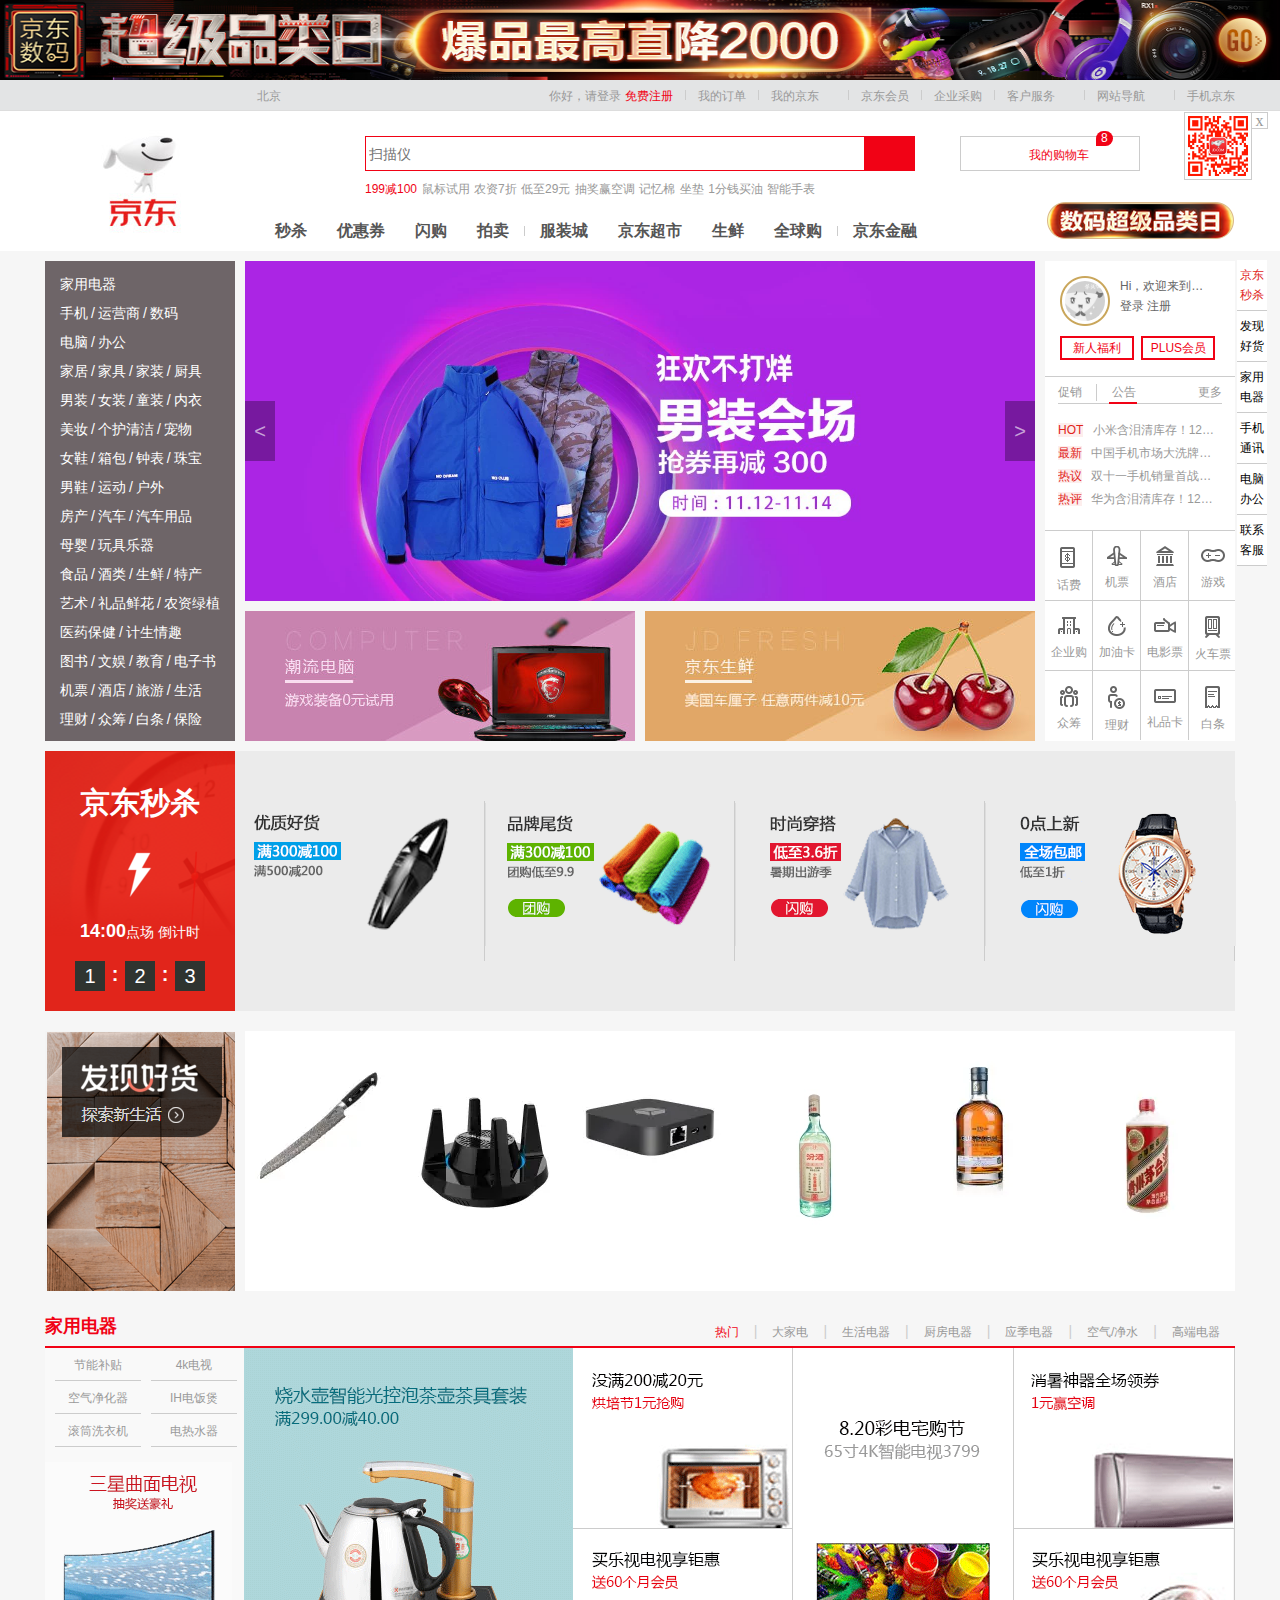
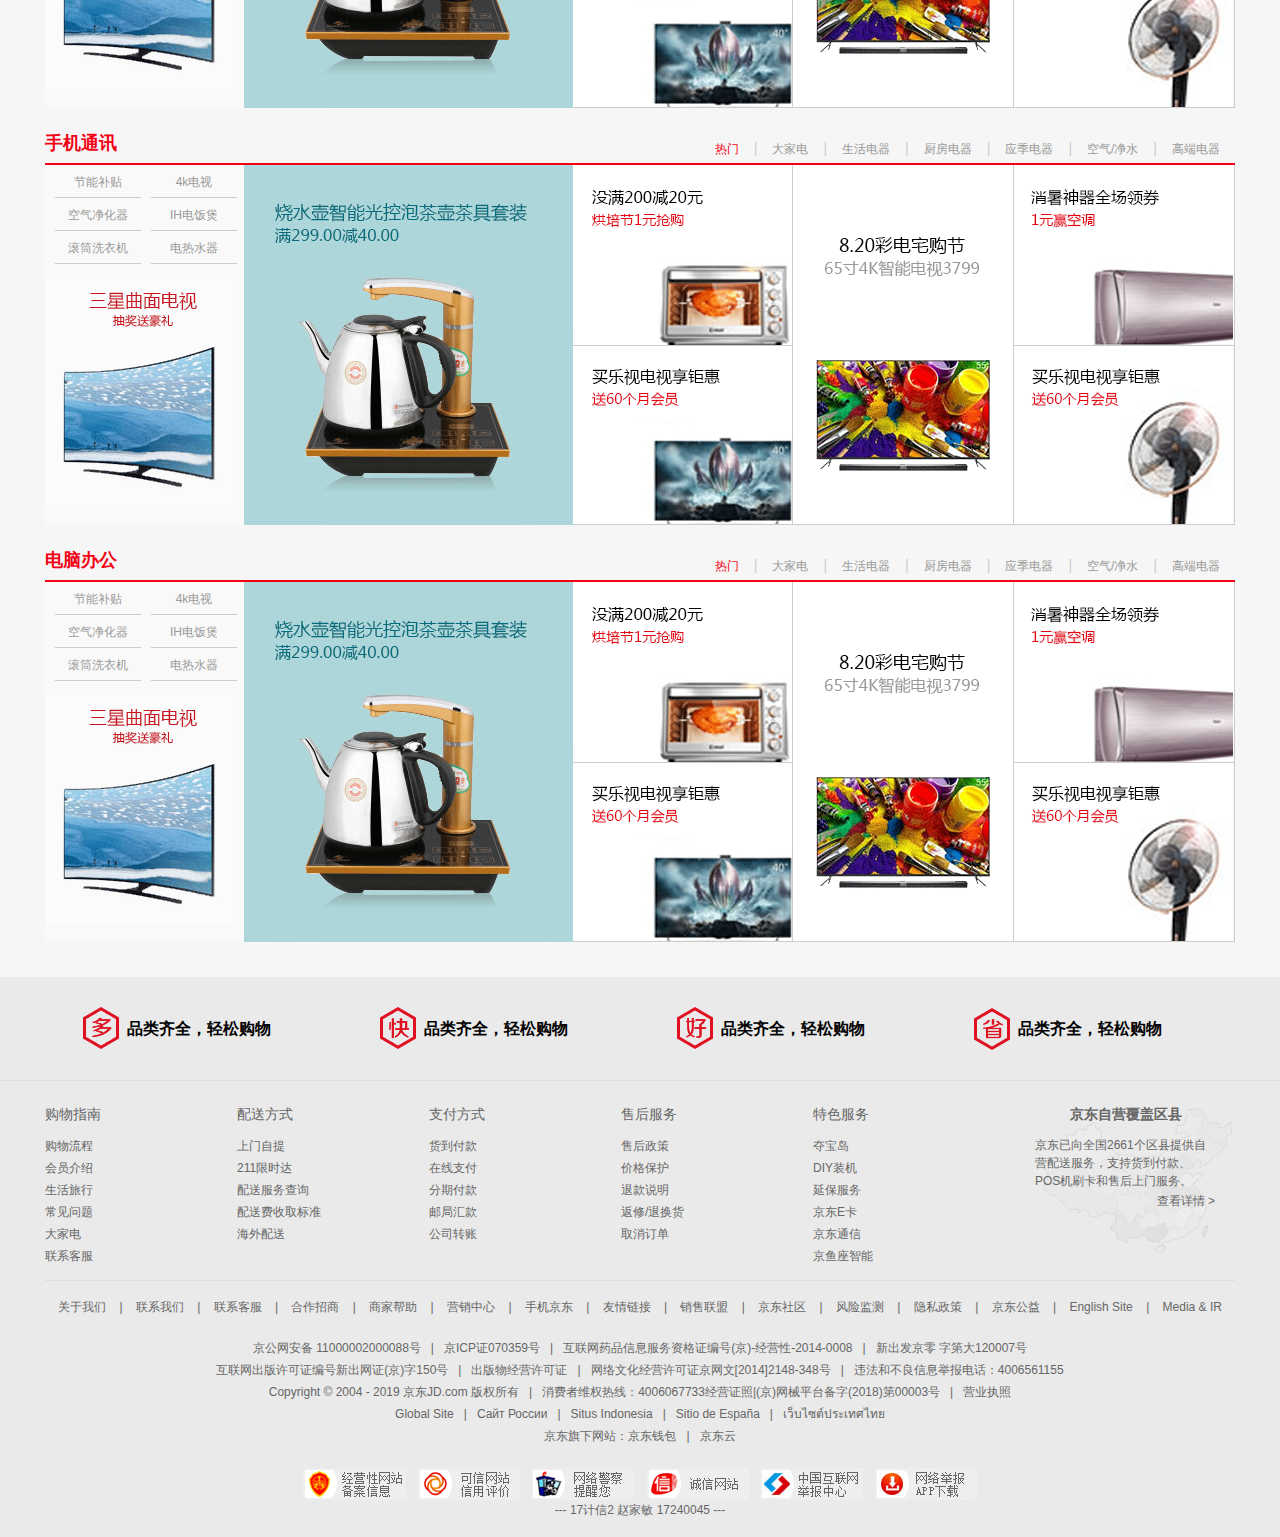
==== index.html @ 655b87d0 "0429的第一次" ====
<!DOCTYPE html>
<html>
	<head>
		<meta charset="utf-8">
		<meta name="viewport" content="width=device-width, initial-scale=1.0, minimum-scale=1.0, maximum-scale=1.0, user-scalable=no">
		<title>京东(JD.COM)-综合网购首选-正品低价、品质保障、配送及时、轻松购物！</title>
		<meta name="description" content="京东JD.COM-专业的综合网上购物商城,销售家电、数码通讯、电脑、家居百货、服装服饰、母婴、图书、食品等数万个品牌优质商品.便捷、诚信的服务，为您提供愉悦的网上购物体验!" />
		<meta name="Keywords" content="网上购物,网上商城,手机,笔记本,电脑,MP3,CD,VCD,DV,相机,数码,配件,手表,存储卡,京东" />
		<link rel="shortcut icon" href="favicon.ico" type="image/x-icon"/>
		<link rel="stylesheet" href="css/normalize.css" />
		<link rel="stylesheet" href="css/base.css" />
		<link rel="stylesheet" href="css/index.css" />
	
	</head>
	<body>
		<header>
			<a href="#">
				<img src="images/header.jpg" height="80" width="100%" alt="">
			</a>
		</header>
		<div class="shortcut">
			<div class="w">
				<ul class="fl city">
					<li><i class="f10"></i><a href="#">北京</a></li>
				</ul>
				<ul class="fr nav">
				<li>
					<a href="login.html">你好，请登录</a>
					<a href="register.html" class="f10">免费注册</a>
				</li>
				<li class="space"></li>
				<li>
					<a href="pay.html">我的订单</a>
				</li>
				<li class="space"></li>
				<li>
					<a href="#">我的京东</a>
					<i></i>
					<div class="dropdown-layer">
						<dl class="d">
							<dd><a href="#">待处理订单</a></dd>
							<dd><a href="#">返修退换货</a></dd>
							<dd><a href="#">降价商品</a></dd>
						</dl>
						<dl class="d">
							<dd><a href="#">消息</a></dd>
							<dd><a href="#">我的问答</a></dd>
							<dd><a href="#">我的关注</a></dd>
						</dl>
						<dl>
							<dd><a href="#">我的京豆</a></dd>
							<dd><a href="#">我的白条</a></dd>
						</dl>
						<dl>
							<dd><a href="#">我的优惠券</a></dd>
							<dd><a href="#">我的理财</a></dd>
						</dl>
					</div>
				</li>
				<li class="space"></li>
				<li>
					<a href="#">京东会员</a>
				</li>

				<li class="space"></li>
				<li>
					<a href="#">企业采购</a>
				</li>
				<li class="space"></li>
				<li>
					<a href="#">客户服务</a>
					<i></i>
					<div class="dropdown-layer">
						<dl class="d">
							<dd><a href="#">待处理订单</a></dd>
							<dd><a href="#">返修退换货</a></dd>
							<dd><a href="#">降价商品</a></dd>
						</dl>
						<dl class="d">
							<dd><a href="#">消息</a></dd>
							<dd><a href="#">我的问答</a></dd>
							<dd><a href="#">我的关注</a></dd>
						</dl>
						<dl>
							<dd><a href="#">我的京豆</a></dd>
							<dd><a href="#">我的白条</a></dd>
						</dl>
						<dl>
							<dd><a href="#">我的优惠券</a></dd>
							<dd><a href="#">我的理财</a></dd>
						</dl>
					</div>
				</li>
				<li class="space"></li>
				<li>
					<a href="#">网站导航</a>
					<i></i>
					<div class="dropdown-layer">
						<dl class="d">
							<dd><a href="#">待处理订单</a></dd>
							<dd><a href="#">返修退换货</a></dd>
							<dd><a href="#">降价商品</a></dd>
						</dl>
						<dl class="d">
							<dd><a href="#">消息</a></dd>
							<dd><a href="#">我的问答</a></dd>
							<dd><a href="#">我的关注</a></dd>
						</dl>
						<dl>
							<dd><a href="#">我的京豆</a></dd>
							<dd><a href="#">我的白条</a></dd>
						</dl>
						<dl>
							<dd><a href="#">我的优惠券</a></dd>
							<dd><a href="#">我的理财</a></dd>
						</dl>
					</div>
				</li>
				<li class="space"></li>
				<li class="mobile">
					<a href="mobile.html">手机京东</a>
					 <img src="images/mobile.png" height="60" width="60" alt="">
					 <i class="close-btn">x</i>
				</li>
			</ul>
			</div>
		</div>
		<div class="m">
			<div class="w middle">
				<div class="logo">
					<h1>  <!-- 提高权重 便利于搜索引擎优化 -->
						<a href="index.html" title="京东">京东</a>   
					</h1>
				</div>
				<div class="form">
					<input id="text" type="text" placeholder="扫描仪">
					<button><i></i></button> 
				</div>
				<div class="shopCar">
					<i></i><a href="cart.html" class="f10">我的购物车</a><span>8</span>
				</div>
				<div class="hotwords">
					<a href="#" class="f10">199减100</a>
					<a href="#">鼠标试用</a>
					<a href="#">农资7折</a>
					<a href="#">低至29元</a>
					<a href="#">抽奖赢空调</a>
					<a href="#">记忆棉</a>
					<a href="#">坐垫</a>
					<a href="#">1分钱买油</a>
					<a href="#">智能手表</a>
				</div>
				<div class="navitems">
					<ul>
						<li><a href="list.html">秒杀</a></li>
						<li><a href="#">优惠券</a></li>
						<li><a href="#">闪购</a></li>
						<li><a href="#">拍卖</a></li>
						<li class="space "></li>
						<li><a href="#">服装城</a></li>
						<li><a href="#">京东超市</a></li>
						<li><a href="#">生鲜</a></li>
						<li><a href="#">全球购</a></li>
						<li class="space"></li>
						<li><a href="#">京东金融</a></li>
					</ul>
				</div>
				<div class="super">
					<a href="#"><img src="images/super.png" alt=""></a>
				</div>
			</div>
		</div>
		<div class="mr-g">
			<ul>
				<li><a href="#"><img src="uploads/mr-g-1.png" width="34px" alt="">京东超市</a></li>
				<li><a href="#"><img src="uploads/mr-g-2.png" width="34px" alt="">数码电器</a></li>
				<li><a href="#"><img src="uploads/mr-g-3.png" width="34px" alt="">京东服饰</a></li>
				<li><a href="#"><img src="uploads/mr-g-4.png" width="34px" alt="">京东生鲜</a></li>
				<li><a href="#"><img src="uploads/mr-g-5.png" width="34px" alt="">充值缴费</a></li>
				<li><a href="#"><img src="uploads/mr-g-6.png" width="34px" alt="">9.9元拼</a></li>
				<li><a href="#"><img src="uploads/mr-g-7.png" width="34px" alt="">领劵</a></li>
				<li><a href="#"><img src="uploads/mr-g-8.png" width="34px" alt="">赚钱</a></li>
			</ul>
		</div>
		<div class="w grid">
			<div class="grid-col1 fl">
				<ul id="navi">
					<li><a href="#">家用电器</a></li>
					<li><a href="list.html">手机</a>/<a href="#">运营商</a>/<a href="#">数码</a></li>
					<li><a href="#">电脑</a>/<a href="#">办公</a></li>
					<li><a href="#">家居</a>/<a href="#">家具</a>/<a href="#">家装</a>/<a href="#">厨具</a></li>
					<li><a href="#">男装</a>/<a href="#">女装</a>/<a href="#">童装</a>/<a href="#">内衣</a></li>
					<li><a href="#">美妆</a>/<a href="#">个护清洁</a>/<a href="#">宠物</a></li>
					<li><a href="#">女鞋</a>/<a href="#">箱包</a>/<a href="#">钟表</a>/<a href="#">珠宝</a></li>
					<li><a href="#">男鞋</a>/<a href="#">运动</a>/<a href="#">户外</a></li>
					<li><a href="#">房产</a>/<a href="#">汽车</a>/<a href="#">汽车用品</a></li>
					<li><a href="#">母婴</a>/<a href="#">玩具乐器</a></li>
					<li><a href="#">食品</a>/<a href="#">酒类</a>/<a href="#">生鲜</a>/<a href="#">特产</a></li>
					<li><a href="#">艺术</a>/<a href="#">礼品鲜花</a>/<a href="#">农资绿植</a></li>
					<li><a href="#">医药保健</a>/<a href="#">计生情趣</a></li>
					<li><a href="#">图书</a>/<a href="#">文娱</a>/<a href="#">教育</a>/<a href="#">电子书</a></li>
					<li><a href="#">机票</a>/<a href="#">酒店</a>/<a href="#">旅游</a>/<a href="#">生活</a></li>
					<li><a href="#">理财</a>/<a href="#">众筹</a>/<a href="#">白条</a>/<a href="#">保险</a></li>
				</ul>
				<div class="content">
					<div>
						<div class="channel">
							<a href="#">家电馆  ></a>
							<a href="#">家电专卖店  ></a>
							<a href="#">家电服务  ></a>
							<a href="#">企业采购  ></a>
							<a href="#">商用电器  ></a>
							<a href="#">以旧换新  ></a>
						</div>
						<div class="cate_detail">
							<dl>
								<dt><a href="#">电视  ></a></dt>
								<div>
									<dd><a href="#">超薄电视</a></dd>
									<dd><a href="#">全面屏电视</a></dd>
									<dd><a href="#">智能电视</a></dd>
									<dd><a href="#">OLED电视</a></dd>
									<dd><a href="#">智慧屏</a></dd>
									<dd><a href="#">4K超清电视</a></dd>
									<dd><a href="#">55英寸</a></dd>
									<dd><a href="#">65英寸</a></dd>
									<dd><a href="#">电视配件</a></dd>
								</div>
							</dl>
						</div>
						<div class="cate_detail">
							<dl>    
								<dt><a href="#">空调  ></a></dt>
								<div>
									<dd><a href="#">空调挂机</a></dd>
									<dd><a href="#">空调柜机</a></dd>
									<dd><a href="#">中央空调</a></dd>
									<dd><a href="#">变频空调</a></dd>
									<dd><a href="#">一级能效</a></dd>
									<dd><a href="#">移动空调</a></dd>
									<dd><a href="#">以旧换新</a></dd>
								</div>
							</dl>
						</div>
						<div class="cate_detail">
							<dl>
								<dt><a href="#">洗衣机  ></a></dt>
								<div>
									<dd><a href="#">以旧换新</a></dd>
									<dd><a href="#">滚筒洗衣机</a></dd>
									<dd><a href="#">洗烘一体机</a></dd>
									<dd><a href="#">波轮洗衣机</a></dd>
									<dd><a href="#">迷你洗衣机</a></dd>
									<dd><a href="#">烘干机</a></dd>
									<dd><a href="#">洗衣机配件</a></dd>
								</div>
							</dl>
						</div>
						<div class="cate_detail">
							<dl>      
								<dt><a href="#">冰箱  ></a></dt>
								<div>
									<dd><a href="#">多门</a></dd>
									<dd><a href="#">对开门</a></dd>
									<dd><a href="#">三门</a></dd>
									<dd><a href="#">双门</a></dd>
									<dd><a href="#">冷柜/冰吧</a></dd>
									<dd><a href="#">酒柜</a></dd>
									<dd><a href="#">冰箱配件</a></dd>
								</div>
							</dl>
						</div>
						<div class="cate_detail">
							<dl>
								<dt><a href="#">厨卫大电  ></a></dt>
								<div>
									<dd><a href="#">油烟机</a></dd>
									<dd><a href="#">燃气灶</a></dd>
									<dd><a href="#">烟灶套装</a></dd>
									<dd><a href="#">集成灶</a></dd>
									<dd><a href="#">消毒柜</a></dd>
									<dd><a href="#">洗碗机</a></dd>
									<dd><a href="#">电热水器</a></dd>
									<dd><a href="#">燃气热水器</a></dd>
									<dd><a href="#">空气能热水器</a></dd>
									<dd><a href="#">太阳能热水器</a></dd>
									<dd><a href="#">嵌入式厨电</a></dd>
									<dd><a href="#">烟机灶具配件</a></dd>
								</div>
							</dl>
						</div>
						<div class="cate_detail">
							<dl>
								<dt><a href="#">厨卫小电  ></a></dt>
								<div>
									<dd><a href="#">天天抢五折</a></dd>
									<dd><a href="#">破壁机</a></dd>
									<dd><a href="#">电烤箱</a></dd>
									<dd><a href="#">电饭煲</a></dd>
									<dd><a href="#">电压力锅</a></dd>
									<dd><a href="#">电炖锅</a></dd>
									<dd><a href="#">豆浆机</a></dd>
									<dd><a href="#">料理机</a></dd>
									<dd><a href="#">咖啡机</a></dd>
									<dd><a href="#">电饼铛</a></dd>
									<dd><a href="#">榨汁机/原汁机</a></dd>
									<dd><a href="#">电水壶/热水瓶</a></dd>
									<dd><a href="#">微波炉</a></dd>
									<dd><a href="#">电火锅</a></dd>
									<dd><a href="#">养生壶</a></dd>
									<dd><a href="#">电磁炉</a></dd>
									<dd><a href="#">面包机</a></dd>
									<dd><a href="#">空气炸锅</a></dd>
									<dd><a href="#">面条机</a></dd>
									<dd><a href="#">电陶炉</a></dd>
									<dd><a href="#">煮蛋器</a></dd>
									<dd><a href="#">电烧烤炉</a></dd>
								</div>
							</dl>
						</div>
						<div class="cate_detail">
							<dl>
									<dt><a href="#">生活电器  ></a></dt>
								<div>
									<dd><a href="#">取暖电器</a></dd>
									<dd><a href="#">加湿器</a></dd>
									<dd><a href="#">空气净化器</a></dd>
									<dd><a href="#">吸尘器</a></dd>
									<dd><a href="#">除螨仪</a></dd>
									<dd><a href="#">扫地机器人</a></dd>
									<dd><a href="#">除湿机</a></dd>
									<dd><a href="#">干衣机</a></dd>
									<dd><a href="#">蒸汽拖把/拖地机</a></dd>
									<dd><a href="#">挂烫机/熨斗</a></dd>
									<dd><a href="#">电话机</a></dd>
									<dd><a href="#">饮水机</a></dd>
									<dd><a href="#">净水器</a></dd>
									<dd><a href="#">电风扇</a></dd>
									<dd><a href="#">冷风扇</a></dd>
									<dd><a href="#">毛球修剪器</a></dd>
									<dd><a href="#">生活电器配件</a></dd>
								</div>
							</dl>
						</div>
						<div class="cate_detail">
							<dl>
								<dt><a href="#">个护健康  ></a></dt>
								<div>
									<dd><a href="#">剃须刀</a></dd>
									<dd><a href="#">电动牙刷</a></dd>
									<dd><a href="#">电吹风</a></dd>
									<dd><a href="#">美容器</a></dd>
									<dd><a href="#">洁面仪</a></dd>
									<dd><a href="#">按摩器</a></dd>
									<dd><a href="#">健康秤</a></dd>
									<dd><a href="#">卷/直发器</a></dd>
									<dd><a href="#">剃/脱毛器</a></dd>
									<dd><a href="#">理发器</a></dd>
									<dd><a href="#">足浴盆</a></dd>
									<dd><a href="#">足疗机</a></dd>
									<dd><a href="#">按摩椅</a></dd>
								</div>
							</dl>
						</div>
						<div class="cate_detail">
							<dl>
								<dt><a href="#">视听影音  ></a></dt>
								<div>
									<dd><a href="#">家庭影院</a></dd>
									<dd><a href="#">KTV音响</a></dd>
									<dd><a href="#">迷你音响</a></dd>
									<dd><a href="#">DVD</a></dd>
									<dd><a href="#">功放</a></dd>
									<dd><a href="#">回音壁</a></dd>
									<dd><a href="#">麦克风</a></dd>
								</div>
							</dl>
						</div>
					</div>
					<div>
							<div class="channel">
								<a href="#">玩3C  ></a>
								<a href="#">手机频道  ></a>
								<a href="#">网上营业厅  ></a>
								<a href="#">配件频道  ></a>
								<a href="#">智能数码  ></a>
								<a href="#">影像Club  ></a>
							</div>
							<div class="cate_detail">
								<dl>
									<dt><a href="#">手机通讯  ></a></dt>
									<div>
										<dd><a href="#">手机</a></dd>
										<dd><a href="#">游戏手机</a></dd>
										<dd><a href="#">老人机</a></dd>
										<dd><a href="#">对讲机</a></dd>
										<dd><a href="#">以旧换新</a></dd>
										<dd><a href="#">手机维修</a></dd>
									</div>
								</dl>
							</div>
							<div class="cate_detail">
								<dl>    
									<dt><a href="#">运营商  ></a></dt>
									<div>	 
										<dd><a href="#">合约机</a></dd>
										<dd><a href="#">手机卡</a></dd>
										<dd><a href="#">宽带</a></dd>
										<dd><a href="#">办套餐</a></dd>
										<dd><a href="#">充话费/流量</a></dd>
										<dd><a href="#">中国电信</a></dd>
										<dd><a href="#">中国移动</a></dd>
										<dd><a href="#">中国联通</a></dd>
										<dd><a href="#">京东通信</a></dd>
										<dd><a href="#">挑靓号</a></dd>
									</div>
								</dl>
							</div>
							<div class="cate_detail">
								<dl>
									<dt><a href="#">洗衣机  ></a></dt>
									<div>
										<dd><a href="#">以旧换新</a></dd>
										<dd><a href="#">滚筒洗衣机</a></dd>
										<dd><a href="#">洗烘一体机</a></dd>
										<dd><a href="#">波轮洗衣机</a></dd>
										<dd><a href="#">迷你洗衣机</a></dd>
										<dd><a href="#">烘干机</a></dd>
										<dd><a href="#">洗衣机配件</a></dd>
									</div>
								</dl>
							</div>
							<div class="cate_detail">
								<dl>      
									<dt><a href="#">手机配件  ></a></dt>
									<div>
										<dd><a href="#">手机壳</a></dd>
										<dd><a href="#">贴膜</a></dd>
										<dd><a href="#">手机存储卡</a></dd>
										<dd><a href="#">数据线</a></dd>
										<dd><a href="#">充电器</a></dd>
										<dd><a href="#">手机耳机</a></dd>
										<dd><a href="#">创意配件</a></dd>
										<dd><a href="#">手机饰品</a></dd>
										<dd><a href="#">手机电池</a></dd>
										<dd><a href="#">苹果周边</a></dd>
										<dd><a href="#">移动电源</a></dd>
										<dd><a href="#">蓝牙耳机</a></dd>
										<dd><a href="#">手机支架</a></dd>
										<dd><a href="#">车载配件</a></dd>
										<dd><a href="#">拍照配件</a></dd>
									</div>
								</dl>
							</div>
							<div class="cate_detail">
								<dl>
									<dt><a href="#">摄像摄影  ></a></dt>
									<div>
										<dd><a href="#">数码相机</a></dd>
										<dd><a href="#">微单相机</a></dd>
										<dd><a href="#">单反相机</a></dd>
										<dd><a href="#">拍立得</a></dd>
										<dd><a href="#">运动相机</a></dd>
										<dd><a href="#">摄像机</a></dd>
										<dd><a href="#">镜头</a></dd>
										<dd><a href="#">户外器材</a></dd>
										<dd><a href="#">影棚器材</a></dd>
										<dd><a href="#">冲印服务</a></dd>
										<dd><a href="#">数码相框</a></dd>
									</div>
								</dl>
							</div>
							<div class="cate_detail">
								<dl>
									<dt><a href="#">数码配件  ></a></dt>
									<div>	
										<dd><a href="#">存储卡</a></dd>
										<dd><a href="#">三脚架/云台</a></dd>
										<dd><a href="#">相机包</a></dd>
										<dd><a href="#">滤镜</a></dd>
										<dd><a href="#">闪光灯/手柄</a></dd>
										<dd><a href="#">相机清洁/贴膜</a></dd>
										<dd><a href="#">机身附件</a></dd>
										<dd><a href="#">镜头附件</a></dd>
										<dd><a href="#">读卡器</a></dd>
										<dd><a href="#">支架电池/充电器</a></dd>
									</div>
								</dl>
							</div>
							<div class="cate_detail">
								<dl>
										<dt><a href="#">影音娱乐  ></a></dt>
									<div>
										<dd><a href="#">耳机/耳麦</a></dd>
										<dd><a href="#">音箱/音响</a></dd>
										<dd><a href="#">智能音箱</a></dd>
										<dd><a href="#">便携/无线音箱</a></dd>
										<dd><a href="#">收音机</a></dd>
										<dd><a href="#">麦克风</a></dd>
										<dd><a href="#">MP3/MP4</a></dd>
										<dd><a href="#">专业音频</a></dd>
										<dd><a href="#">音频线</a></dd>
									</div>
								</dl>
							</div>
							<div class="cate_detail">
								<dl>
									<dt><a href="#">智能设备  ></a></dt>
									<div>	
										<dd><a href="#">智能手环</a></dd>
										<dd><a href="#">智能手表</a></dd>
										<dd><a href="#">智能眼镜</a></dd>
										<dd><a href="#">智能机器人</a></dd>
										<dd><a href="#">运动跟踪器</a></dd>
										<dd><a href="#">健康监测</a></dd>
										<dd><a href="#">智能配饰</a></dd>
										<dd><a href="#">智能家居</a></dd>
										<dd><a href="#">体感车 </a></dd>
										<dd><a href="#">无人机 </a></dd>
									</div>
								</dl>
							</div>
							<div class="cate_detail">
								<dl>
									<dt><a href="#">电子教育  ></a></dt>
									<div>
										<dd><a href="#">学生平板</a></dd>
										<dd><a href="#">点读机/笔</a></dd>
										<dd><a href="#">早教益智</a></dd>
										<dd><a href="#">录音笔</a></dd>
										<dd><a href="#">电纸书典</a></dd>
										<dd><a href="#">电子词</a></dd>
										<dd><a href="#">复读机</a></dd>
										<dd><a href="#">翻译机</a></dd>
									</div>
								</dl>
							</div>
					</div>
					<div>
							<div class="channel">
								<a href="#">玩3C  ></a>
								<a href="#">电脑办公  ></a>
								<a href="#">企业采购  ></a>
								<a href="#">GAME+  ></a>
								<a href="#">装机大师  ></a>
								<a href="#">私人定制  ></a>
							</div>
							<div class="cate_detail">
								<dl>
									<dt><a href="#">电脑整机  ></a></dt>
									<div>
										<dd><a href="#">笔记本</a></dd>
										<dd><a href="#">游戏本</a></dd>
										<dd><a href="#">平板电脑</a></dd>
										<dd><a href="#">平板电脑配件</a></dd>
										<dd><a href="#">台式机</a></dd>
										<dd><a href="#">一体机</a></dd>
										<dd><a href="#">服务器/工作站</a></dd>
										<dd><a href="#">笔记本配件</a></dd>
									</div>
								</dl>
							</div>
							<div class="cate_detail">
								<dl>    
									<dt><a href="#">电脑配件  ></a></dt>
									<div>
										<dd><a href="#">显示器</a></dd>
										<dd><a href="#">CPU</a></dd>
										<dd><a href="#">主板</a></dd>
										<dd><a href="#">显卡</a></dd>
										<dd><a href="#">硬盘</a></dd>
										<dd><a href="#">内存</a></dd>
										<dd><a href="#">机箱</a></dd>
										<dd><a href="#">电源</a></dd>
										<dd><a href="#">散热器</a></dd>
										<dd><a href="#">显示器</a></dd>
										<dd><a href="#">支架</a></dd>
										<dd><a href="#">刻录机/光驱</a></dd>
										<dd><a href="#">声卡/扩展卡</a></dd>
										<dd><a href="#">装机配件</a></dd>
										<dd><a href="#">SSD固态硬盘</a></dd>
										<dd><a href="#">组装电脑</a></dd>
										<dd><a href="#">USB分线器</a></dd>
										<dd><a href="#">主板CPU套装</a></dd>
									</div>
								</dl>
							</div>
							<div class="cate_detail">
								<dl>
									<dt><a href="#">外设产品  ></a></dt>
									<div>
										<dd><a href="#">鼠标键盘</a></dd>
										<dd><a href="#">键鼠套装</a></dd>
										<dd><a href="#">网络仪表仪器</a></dd>
										<dd><a href="#">U盘</a></dd>
										<dd><a href="#">移动硬盘</a></dd>
										<dd><a href="#">鼠标垫</a></dd>
										<dd><a href="#">摄像头</a></dd>
										<dd><a href="#">线缆</a></dd>
										<dd><a href="#">手写板</a></dd>
										<dd><a href="#">硬盘盒</a></dd>
										<dd><a href="#">电脑工具</a></dd>
										<dd><a href="#">电脑清洁</a></dd>
										<dd><a href="#">UPS电源插座</a></dd>
									</div>
								</dl>
							</div>
							<div class="cate_detail">
								<dl>      
									<dt><a href="#">游戏设备  ></a></dt>
									<div>										
										<dd><a href="#">游戏机</a></dd>
										<dd><a href="#">游戏耳机</a></dd>
										<dd><a href="#">手柄/方向盘</a></dd>
										<dd><a href="#">游戏软件</a></dd>
										<dd><a href="#">游戏周边</a></dd>
									</div>
								</dl>
							</div>
							<div class="cate_detail">
								<dl>
									<dt><a href="#">厨卫大电  ></a></dt>
									<div>
										<dd><a href="#">油烟机</a></dd>
										<dd><a href="#">燃气灶</a></dd>
										<dd><a href="#">烟灶套装</a></dd>
										<dd><a href="#">集成灶</a></dd>
										<dd><a href="#">消毒柜</a></dd>
										<dd><a href="#">洗碗机</a></dd>
										<dd><a href="#">电热水器</a></dd>
										<dd><a href="#">燃气热水器</a></dd>
										<dd><a href="#">空气能热水器</a></dd>
										<dd><a href="#">太阳能热水器</a></dd>
										<dd><a href="#">嵌入式厨电</a></dd>
										<dd><a href="#">烟机灶具配件</a></dd>
									</div>
								</dl>
							</div>
							<div class="cate_detail">
								<dl>
									<dt><a href="#">网络产品  ></a></dt>
									<div>
										<dd><a href="#">路由器</a></dd>
										<dd><a href="#">网络机顶盒</a></dd>
										<dd><a href="#">交换机</a></dd>
										<dd><a href="#">网络存储</a></dd>
										<dd><a href="#">网卡</a></dd>
										<dd><a href="#">5G/4G上网</a></dd>
										<dd><a href="#">网线</a></dd>
										<dd><a href="#">网络配件</a></dd>
									</div>
								</dl>
							</div>
							<div class="cate_detail">
								<dl>
										<dt><a href="#">办公设备  ></a></dt>
									<div>
										<dd><a href="#">投影机</a></dd>
										<dd><a href="#">投影配件</a></dd>
										<dd><a href="#">打印机</a></dd>
										<dd><a href="#">传真设备</a></dd>
										<dd><a href="#">验钞/</a></dd>
										<dd><a href="#">扫描设点钞机</a></dd>
										<dd><a href="#">复合机备</a></dd>
										<dd><a href="#">碎纸机</a></dd>
										<dd><a href="#">考勤门禁</a></dd>
										<dd><a href="#">收银机</a></dd>
										<dd><a href="#">会议音频视频</a></dd>
										<dd><a href="#">保险柜</a></dd>
										<dd><a href="#">装订/封装机</a></dd>
										<dd><a href="#">安防监控</a></dd>
										<dd><a href="#">办公家具</a></dd>
										<dd><a href="#">白板</a></dd>
									</div>
								</dl>
							</div>
							<div class="cate_detail">
								<dl>
									<dt><a href="#">文具  ></a></dt>
									<div>
										<dd><a href="#">笔类</a></dd>
										<dd><a href="#">本册/便签</a></dd>
										<dd><a href="#">办公文具</a></dd>
										<dd><a href="#">文件收纳</a></dd>
										<dd><a href="#">学生文具</a></dd>
										<dd><a href="#">计算器</a></dd>
										<dd><a href="#">画具画材</a></dd>
										<dd><a href="#">财会用品</a></dd>
										<dd><a href="#">文房四宝</a></dd>
									</div>
								</dl>
							</div>
							<div class="cate_detail">
								<dl>
									<dt><a href="#">耗材  ></a></dt>
									<div>
										<dd><a href="#">硒鼓/墨粉</a></dd>
										<dd><a href="#">墨盒</a></dd>
										<dd><a href="#">色带</a></dd>
										<dd><a href="#">纸类</a></dd>
										<dd><a href="#">刻录光盘</a></dd>
									</div>
								</dl>
							</div>
							<div class="cate_detail">
								<dl>
									<dt><a href="#">服务产品  ></a></dt>
									<div>
										<dd><a href="#">延保服务</a></dd>
										<dd><a href="#">上门安装</a></dd>
										<dd><a href="#">维修保养</a></dd>
										<dd><a href="#">电脑软件</a></dd>
									</div>
								</dl>
							</div>
					</div>
					<div>
						<div class="channel">
							<a href="#">天天5折  ></a>
							<a href="#">家电馆  ></a>
							<a href="#">家电专卖店  ></a>
							<a href="#">家电服务  ></a>
							<a href="#">企业采购  ></a>
							<a href="#">商用电器  ></a>
							<a href="#">以旧换新  ></a>
						</div>
						<div class="cate_detail">
							<dl>
								<dt><a href="#">电视  ></a></dt>
								<div>
									<dd><a href="#">超薄电视</a></dd>
									<dd><a href="#">全面屏电视</a></dd>
									<dd><a href="#">智能电视</a></dd>
									<dd><a href="#">OLED电视</a></dd>
									<dd><a href="#">智慧屏</a></dd>
									<dd><a href="#">4K超清电视</a></dd>
									<dd><a href="#">55英寸</a></dd>
									<dd><a href="#">65英寸</a></dd>
									<dd><a href="#">电视配件</a></dd>
								</div>
							</dl>
						</div>
						<div class="cate_detail">
							<dl>    
								<dt><a href="#">空调  ></a></dt>
								<div>
									<dd><a href="#">空调挂机</a></dd>
									<dd><a href="#">空调柜机</a></dd>
									<dd><a href="#">中央空调</a></dd>
									<dd><a href="#">变频空调</a></dd>
									<dd><a href="#">一级能效</a></dd>
									<dd><a href="#">移动空调</a></dd>
									<dd><a href="#">以旧换新</a></dd>
								</div>
							</dl>
						</div>
						<div class="cate_detail">
							<dl>
								<dt><a href="#">洗衣机  ></a></dt>
								<div>
									<dd><a href="#">以旧换新</a></dd>
									<dd><a href="#">滚筒洗衣机</a></dd>
									<dd><a href="#">洗烘一体机</a></dd>
									<dd><a href="#">波轮洗衣机</a></dd>
									<dd><a href="#">迷你洗衣机</a></dd>
									<dd><a href="#">烘干机</a></dd>
									<dd><a href="#">洗衣机配件</a></dd>
								</div>
							</dl>
						</div>
						<div class="cate_detail">
							<dl>      
								<dt><a href="#">冰箱  ></a></dt>
								<div>
									<dd><a href="#">多门</a></dd>
									<dd><a href="#">对开门</a></dd>
									<dd><a href="#">三门</a></dd>
									<dd><a href="#">双门</a></dd>
									<dd><a href="#">冷柜/冰吧</a></dd>
									<dd><a href="#">酒柜</a></dd>
									<dd><a href="#">冰箱配件</a></dd>
								</div>
							</dl>
						</div>
						<div class="cate_detail">
							<dl>
								<dt><a href="#">厨卫大电  ></a></dt>
								<div>
									<dd><a href="#">油烟机</a></dd>
									<dd><a href="#">燃气灶</a></dd>
									<dd><a href="#">烟灶套装</a></dd>
									<dd><a href="#">集成灶</a></dd>
									<dd><a href="#">消毒柜</a></dd>
									<dd><a href="#">洗碗机</a></dd>
									<dd><a href="#">电热水器</a></dd>
									<dd><a href="#">燃气热水器</a></dd>
									<dd><a href="#">空气能热水器</a></dd>
									<dd><a href="#">太阳能热水器</a></dd>
									<dd><a href="#">嵌入式厨电</a></dd>
									<dd><a href="#">烟机灶具配件</a></dd>
								</div>
							</dl>
						</div>
						<div class="cate_detail">
							<dl>
								<dt><a href="#">厨卫小电  ></a></dt>
								<div>
									<dd><a href="#">天天抢五折</a></dd>
									<dd><a href="#">破壁机</a></dd>
									<dd><a href="#">电烤箱</a></dd>
									<dd><a href="#">电饭煲</a></dd>
									<dd><a href="#">电压力锅</a></dd>
									<dd><a href="#">电炖锅</a></dd>
									<dd><a href="#">豆浆机</a></dd>
									<dd><a href="#">料理机</a></dd>
									<dd><a href="#">咖啡机</a></dd>
									<dd><a href="#">电饼铛</a></dd>
									<dd><a href="#">榨汁机/原汁机</a></dd>
									<dd><a href="#">电水壶/热水瓶</a></dd>
									<dd><a href="#">微波炉</a></dd>
									<dd><a href="#">电火锅</a></dd>
									<dd><a href="#">养生壶</a></dd>
									<dd><a href="#">电磁炉</a></dd>
									<dd><a href="#">面包机</a></dd>
									<dd><a href="#">空气炸锅</a></dd>
									<dd><a href="#">面条机</a></dd>
									<dd><a href="#">电陶炉</a></dd>
									<dd><a href="#">煮蛋器</a></dd>
									<dd><a href="#">电烧烤炉</a></dd>
								</div>
							</dl>
						</div>
						<div class="cate_detail">
							<dl>
									<dt><a href="#">生活电器  ></a></dt>
								<div>
									<dd><a href="#">取暖电器</a></dd>
									<dd><a href="#">加湿器</a></dd>
									<dd><a href="#">空气净化器</a></dd>
									<dd><a href="#">吸尘器</a></dd>
									<dd><a href="#">除螨仪</a></dd>
									<dd><a href="#">扫地机器人</a></dd>
									<dd><a href="#">除湿机</a></dd>
									<dd><a href="#">干衣机</a></dd>
									<dd><a href="#">蒸汽拖把/拖地机</a></dd>
									<dd><a href="#">挂烫机/熨斗</a></dd>
									<dd><a href="#">电话机</a></dd>
									<dd><a href="#">饮水机</a></dd>
									<dd><a href="#">净水器</a></dd>
									<dd><a href="#">电风扇</a></dd>
									<dd><a href="#">冷风扇</a></dd>
									<dd><a href="#">毛球修剪器</a></dd>
									<dd><a href="#">生活电器配件</a></dd>
								</div>
							</dl>
						</div>
						<div class="cate_detail">
							<dl>
								<dt><a href="#">个护健康  ></a></dt>
								<div>
									<dd><a href="#">剃须刀</a></dd>
									<dd><a href="#">电动牙刷</a></dd>
									<dd><a href="#">电吹风</a></dd>
									<dd><a href="#">美容器</a></dd>
									<dd><a href="#">洁面仪</a></dd>
									<dd><a href="#">按摩器</a></dd>
									<dd><a href="#">健康秤</a></dd>
									<dd><a href="#">卷/直发器</a></dd>
									<dd><a href="#">剃/脱毛器</a></dd>
									<dd><a href="#">理发器</a></dd>
									<dd><a href="#">足浴盆</a></dd>
									<dd><a href="#">足疗机</a></dd>
									<dd><a href="#">按摩椅</a></dd>
								</div>
							</dl>
						</div>
						<div class="cate_detail">
							<dl>
								<dt><a href="#">视听影音  ></a></dt>
								<div>
									<dd><a href="#">家庭影院</a></dd>
									<dd><a href="#">KTV音响</a></dd>
									<dd><a href="#">迷你音响</a></dd>
									<dd><a href="#">DVD</a></dd>
									<dd><a href="#">功放</a></dd>
									<dd><a href="#">回音壁</a></dd>
									<dd><a href="#">麦克风</a></dd>
								</div>
							</dl>
						</div>
					</div>
					<div>
							<div class="channel">
								<a href="#">天天5折  ></a>
								<a href="#">家电馆  ></a>
								<a href="#">家电专卖店  ></a>
								<a href="#">家电服务  ></a>
								<a href="#">企业采购  ></a>
								<a href="#">商用电器  ></a>
								<a href="#">以旧换新  ></a>
							</div>
							<div class="cate_detail">
								<dl>
									<dt><a href="#">电视  ></a></dt>
									<div>
										<dd><a href="#">超薄电视</a></dd>
										<dd><a href="#">全面屏电视</a></dd>
										<dd><a href="#">智能电视</a></dd>
										<dd><a href="#">OLED电视</a></dd>
										<dd><a href="#">智慧屏</a></dd>
										<dd><a href="#">4K超清电视</a></dd>
										<dd><a href="#">55英寸</a></dd>
										<dd><a href="#">65英寸</a></dd>
										<dd><a href="#">电视配件</a></dd>
									</div>
								</dl>
							</div>
							<div class="cate_detail">
								<dl>    
									<dt><a href="#">空调  ></a></dt>
									<div>
										<dd><a href="#">空调挂机</a></dd>
										<dd><a href="#">空调柜机</a></dd>
										<dd><a href="#">中央空调</a></dd>
										<dd><a href="#">变频空调</a></dd>
										<dd><a href="#">一级能效</a></dd>
										<dd><a href="#">移动空调</a></dd>
										<dd><a href="#">以旧换新</a></dd>
									</div>
								</dl>
							</div>
							<div class="cate_detail">
								<dl>
									<dt><a href="#">洗衣机  ></a></dt>
									<div>
										<dd><a href="#">以旧换新</a></dd>
										<dd><a href="#">滚筒洗衣机</a></dd>
										<dd><a href="#">洗烘一体机</a></dd>
										<dd><a href="#">波轮洗衣机</a></dd>
										<dd><a href="#">迷你洗衣机</a></dd>
										<dd><a href="#">烘干机</a></dd>
										<dd><a href="#">洗衣机配件</a></dd>
									</div>
								</dl>
							</div>
							<div class="cate_detail">
								<dl>      
									<dt><a href="#">冰箱  ></a></dt>
									<div>
										<dd><a href="#">多门</a></dd>
										<dd><a href="#">对开门</a></dd>
										<dd><a href="#">三门</a></dd>
										<dd><a href="#">双门</a></dd>
										<dd><a href="#">冷柜/冰吧</a></dd>
										<dd><a href="#">酒柜</a></dd>
										<dd><a href="#">冰箱配件</a></dd>
									</div>
								</dl>
							</div>
							<div class="cate_detail">
								<dl>
									<dt><a href="#">厨卫大电  ></a></dt>
									<div>
										<dd><a href="#">油烟机</a></dd>
										<dd><a href="#">燃气灶</a></dd>
										<dd><a href="#">烟灶套装</a></dd>
										<dd><a href="#">集成灶</a></dd>
										<dd><a href="#">消毒柜</a></dd>
										<dd><a href="#">洗碗机</a></dd>
										<dd><a href="#">电热水器</a></dd>
										<dd><a href="#">燃气热水器</a></dd>
										<dd><a href="#">空气能热水器</a></dd>
										<dd><a href="#">太阳能热水器</a></dd>
										<dd><a href="#">嵌入式厨电</a></dd>
										<dd><a href="#">烟机灶具配件</a></dd>
									</div>
								</dl>
							</div>
							<div class="cate_detail">
								<dl>
									<dt><a href="#">厨卫小电  ></a></dt>
									<div>
										<dd><a href="#">天天抢五折</a></dd>
										<dd><a href="#">破壁机</a></dd>
										<dd><a href="#">电烤箱</a></dd>
										<dd><a href="#">电饭煲</a></dd>
										<dd><a href="#">电压力锅</a></dd>
										<dd><a href="#">电炖锅</a></dd>
										<dd><a href="#">豆浆机</a></dd>
										<dd><a href="#">料理机</a></dd>
										<dd><a href="#">咖啡机</a></dd>
										<dd><a href="#">电饼铛</a></dd>
										<dd><a href="#">榨汁机/原汁机</a></dd>
										<dd><a href="#">电水壶/热水瓶</a></dd>
										<dd><a href="#">微波炉</a></dd>
										<dd><a href="#">电火锅</a></dd>
										<dd><a href="#">养生壶</a></dd>
										<dd><a href="#">电磁炉</a></dd>
										<dd><a href="#">面包机</a></dd>
										<dd><a href="#">空气炸锅</a></dd>
										<dd><a href="#">面条机</a></dd>
										<dd><a href="#">电陶炉</a></dd>
										<dd><a href="#">煮蛋器</a></dd>
										<dd><a href="#">电烧烤炉</a></dd>
									</div>
								</dl>
							</div>
							<div class="cate_detail">
								<dl>
										<dt><a href="#">生活电器  ></a></dt>
									<div>
										<dd><a href="#">取暖电器</a></dd>
										<dd><a href="#">加湿器</a></dd>
										<dd><a href="#">空气净化器</a></dd>
										<dd><a href="#">吸尘器</a></dd>
										<dd><a href="#">除螨仪</a></dd>
										<dd><a href="#">扫地机器人</a></dd>
										<dd><a href="#">除湿机</a></dd>
										<dd><a href="#">干衣机</a></dd>
										<dd><a href="#">蒸汽拖把/拖地机</a></dd>
										<dd><a href="#">挂烫机/熨斗</a></dd>
										<dd><a href="#">电话机</a></dd>
										<dd><a href="#">饮水机</a></dd>
										<dd><a href="#">净水器</a></dd>
										<dd><a href="#">电风扇</a></dd>
										<dd><a href="#">冷风扇</a></dd>
										<dd><a href="#">毛球修剪器</a></dd>
										<dd><a href="#">生活电器配件</a></dd>
									</div>
								</dl>
							</div>
							<div class="cate_detail">
								<dl>
									<dt><a href="#">个护健康  ></a></dt>
									<div>
										<dd><a href="#">剃须刀</a></dd>
										<dd><a href="#">电动牙刷</a></dd>
										<dd><a href="#">电吹风</a></dd>
										<dd><a href="#">美容器</a></dd>
										<dd><a href="#">洁面仪</a></dd>
										<dd><a href="#">按摩器</a></dd>
										<dd><a href="#">健康秤</a></dd>
										<dd><a href="#">卷/直发器</a></dd>
										<dd><a href="#">剃/脱毛器</a></dd>
										<dd><a href="#">理发器</a></dd>
										<dd><a href="#">足浴盆</a></dd>
										<dd><a href="#">足疗机</a></dd>
										<dd><a href="#">按摩椅</a></dd>
									</div>
								</dl>
							</div>
							<div class="cate_detail">
								<dl>
									<dt><a href="#">视听影音  ></a></dt>
									<div>
										<dd><a href="#">家庭影院</a></dd>
										<dd><a href="#">KTV音响</a></dd>
										<dd><a href="#">迷你音响</a></dd>
										<dd><a href="#">DVD</a></dd>
										<dd><a href="#">功放</a></dd>
										<dd><a href="#">回音壁</a></dd>
										<dd><a href="#">麦克风</a></dd>
									</div>
								</dl>
							</div>
					</div>
					<div>
						<div class="channel">
							<a href="#">天天5折  ></a>
							<a href="#">家电馆  ></a>
							<a href="#">家电专卖店  ></a>
							<a href="#">家电服务  ></a>
							<a href="#">企业采购  ></a>
							<a href="#">商用电器  ></a>
							<a href="#">以旧换新  ></a>
						</div>
						<div class="cate_detail">
							<dl>
								<dt><a href="#">电视  ></a></dt>
								<div>
									<dd><a href="#">超薄电视</a></dd>
									<dd><a href="#">全面屏电视</a></dd>
									<dd><a href="#">智能电视</a></dd>
									<dd><a href="#">OLED电视</a></dd>
									<dd><a href="#">智慧屏</a></dd>
									<dd><a href="#">4K超清电视</a></dd>
									<dd><a href="#">55英寸</a></dd>
									<dd><a href="#">65英寸</a></dd>
									<dd><a href="#">电视配件</a></dd>
								</div>
							</dl>
						</div>
						<div class="cate_detail">
							<dl>    
								<dt><a href="#">空调  ></a></dt>
								<div>
									<dd><a href="#">空调挂机</a></dd>
									<dd><a href="#">空调柜机</a></dd>
									<dd><a href="#">中央空调</a></dd>
									<dd><a href="#">变频空调</a></dd>
									<dd><a href="#">一级能效</a></dd>
									<dd><a href="#">移动空调</a></dd>
									<dd><a href="#">以旧换新</a></dd>
								</div>
							</dl>
						</div>
						<div class="cate_detail">
							<dl>
								<dt><a href="#">洗衣机  ></a></dt>
								<div>
									<dd><a href="#">以旧换新</a></dd>
									<dd><a href="#">滚筒洗衣机</a></dd>
									<dd><a href="#">洗烘一体机</a></dd>
									<dd><a href="#">波轮洗衣机</a></dd>
									<dd><a href="#">迷你洗衣机</a></dd>
									<dd><a href="#">烘干机</a></dd>
									<dd><a href="#">洗衣机配件</a></dd>
								</div>
							</dl>
						</div>
						<div class="cate_detail">
							<dl>      
								<dt><a href="#">冰箱  ></a></dt>
								<div>
									<dd><a href="#">多门</a></dd>
									<dd><a href="#">对开门</a></dd>
									<dd><a href="#">三门</a></dd>
									<dd><a href="#">双门</a></dd>
									<dd><a href="#">冷柜/冰吧</a></dd>
									<dd><a href="#">酒柜</a></dd>
									<dd><a href="#">冰箱配件</a></dd>
								</div>
							</dl>
						</div>
						<div class="cate_detail">
							<dl>
								<dt><a href="#">厨卫大电  ></a></dt>
								<div>
									<dd><a href="#">油烟机</a></dd>
									<dd><a href="#">燃气灶</a></dd>
									<dd><a href="#">烟灶套装</a></dd>
									<dd><a href="#">集成灶</a></dd>
									<dd><a href="#">消毒柜</a></dd>
									<dd><a href="#">洗碗机</a></dd>
									<dd><a href="#">电热水器</a></dd>
									<dd><a href="#">燃气热水器</a></dd>
									<dd><a href="#">空气能热水器</a></dd>
									<dd><a href="#">太阳能热水器</a></dd>
									<dd><a href="#">嵌入式厨电</a></dd>
									<dd><a href="#">烟机灶具配件</a></dd>
								</div>
							</dl>
						</div>
						<div class="cate_detail">
							<dl>
								<dt><a href="#">厨卫小电  ></a></dt>
								<div>
									<dd><a href="#">天天抢五折</a></dd>
									<dd><a href="#">破壁机</a></dd>
									<dd><a href="#">电烤箱</a></dd>
									<dd><a href="#">电饭煲</a></dd>
									<dd><a href="#">电压力锅</a></dd>
									<dd><a href="#">电炖锅</a></dd>
									<dd><a href="#">豆浆机</a></dd>
									<dd><a href="#">料理机</a></dd>
									<dd><a href="#">咖啡机</a></dd>
									<dd><a href="#">电饼铛</a></dd>
									<dd><a href="#">榨汁机/原汁机</a></dd>
									<dd><a href="#">电水壶/热水瓶</a></dd>
									<dd><a href="#">微波炉</a></dd>
									<dd><a href="#">电火锅</a></dd>
									<dd><a href="#">养生壶</a></dd>
									<dd><a href="#">电磁炉</a></dd>
									<dd><a href="#">面包机</a></dd>
									<dd><a href="#">空气炸锅</a></dd>
									<dd><a href="#">面条机</a></dd>
									<dd><a href="#">电陶炉</a></dd>
									<dd><a href="#">煮蛋器</a></dd>
									<dd><a href="#">电烧烤炉</a></dd>
								</div>
							</dl>
						</div>
						<div class="cate_detail">
							<dl>
									<dt><a href="#">生活电器  ></a></dt>
								<div>
									<dd><a href="#">取暖电器</a></dd>
									<dd><a href="#">加湿器</a></dd>
									<dd><a href="#">空气净化器</a></dd>
									<dd><a href="#">吸尘器</a></dd>
									<dd><a href="#">除螨仪</a></dd>
									<dd><a href="#">扫地机器人</a></dd>
									<dd><a href="#">除湿机</a></dd>
									<dd><a href="#">干衣机</a></dd>
									<dd><a href="#">蒸汽拖把/拖地机</a></dd>
									<dd><a href="#">挂烫机/熨斗</a></dd>
									<dd><a href="#">电话机</a></dd>
									<dd><a href="#">饮水机</a></dd>
									<dd><a href="#">净水器</a></dd>
									<dd><a href="#">电风扇</a></dd>
									<dd><a href="#">冷风扇</a></dd>
									<dd><a href="#">毛球修剪器</a></dd>
									<dd><a href="#">生活电器配件</a></dd>
								</div>
							</dl>
						</div>
						<div class="cate_detail">
							<dl>
								<dt><a href="#">个护健康  ></a></dt>
								<div>
									<dd><a href="#">剃须刀</a></dd>
									<dd><a href="#">电动牙刷</a></dd>
									<dd><a href="#">电吹风</a></dd>
									<dd><a href="#">美容器</a></dd>
									<dd><a href="#">洁面仪</a></dd>
									<dd><a href="#">按摩器</a></dd>
									<dd><a href="#">健康秤</a></dd>
									<dd><a href="#">卷/直发器</a></dd>
									<dd><a href="#">剃/脱毛器</a></dd>
									<dd><a href="#">理发器</a></dd>
									<dd><a href="#">足浴盆</a></dd>
									<dd><a href="#">足疗机</a></dd>
									<dd><a href="#">按摩椅</a></dd>
								</div>
							</dl>
						</div>
						<div class="cate_detail">
							<dl>
								<dt><a href="#">视听影音  ></a></dt>
								<div>
									<dd><a href="#">家庭影院</a></dd>
									<dd><a href="#">KTV音响</a></dd>
									<dd><a href="#">迷你音响</a></dd>
									<dd><a href="#">DVD</a></dd>
									<dd><a href="#">功放</a></dd>
									<dd><a href="#">回音壁</a></dd>
									<dd><a href="#">麦克风</a></dd>
								</div>
							</dl>
						</div>
					</div>
					<div>
							<div class="channel">
								<a href="#">天天5折  ></a>
								<a href="#">家电馆  ></a>
								<a href="#">家电专卖店  ></a>
								<a href="#">家电服务  ></a>
								<a href="#">企业采购  ></a>
								<a href="#">商用电器  ></a>
								<a href="#">以旧换新  ></a>
							</div>
							<div class="cate_detail">
								<dl>
									<dt><a href="#">电视  ></a></dt>
									<div>
										<dd><a href="#">超薄电视</a></dd>
										<dd><a href="#">全面屏电视</a></dd>
										<dd><a href="#">智能电视</a></dd>
										<dd><a href="#">OLED电视</a></dd>
										<dd><a href="#">智慧屏</a></dd>
										<dd><a href="#">4K超清电视</a></dd>
										<dd><a href="#">55英寸</a></dd>
										<dd><a href="#">65英寸</a></dd>
										<dd><a href="#">电视配件</a></dd>
									</div>
								</dl>
							</div>
							<div class="cate_detail">
								<dl>    
									<dt><a href="#">空调  ></a></dt>
									<div>
										<dd><a href="#">空调挂机</a></dd>
										<dd><a href="#">空调柜机</a></dd>
										<dd><a href="#">中央空调</a></dd>
										<dd><a href="#">变频空调</a></dd>
										<dd><a href="#">一级能效</a></dd>
										<dd><a href="#">移动空调</a></dd>
										<dd><a href="#">以旧换新</a></dd>
									</div>
								</dl>
							</div>
							<div class="cate_detail">
								<dl>
									<dt><a href="#">洗衣机  ></a></dt>
									<div>
										<dd><a href="#">以旧换新</a></dd>
										<dd><a href="#">滚筒洗衣机</a></dd>
										<dd><a href="#">洗烘一体机</a></dd>
										<dd><a href="#">波轮洗衣机</a></dd>
										<dd><a href="#">迷你洗衣机</a></dd>
										<dd><a href="#">烘干机</a></dd>
										<dd><a href="#">洗衣机配件</a></dd>
									</div>
								</dl>
							</div>
							<div class="cate_detail">
								<dl>      
									<dt><a href="#">冰箱  ></a></dt>
									<div>
										<dd><a href="#">多门</a></dd>
										<dd><a href="#">对开门</a></dd>
										<dd><a href="#">三门</a></dd>
										<dd><a href="#">双门</a></dd>
										<dd><a href="#">冷柜/冰吧</a></dd>
										<dd><a href="#">酒柜</a></dd>
										<dd><a href="#">冰箱配件</a></dd>
									</div>
								</dl>
							</div>
							<div class="cate_detail">
								<dl>
									<dt><a href="#">厨卫大电  ></a></dt>
									<div>
										<dd><a href="#">油烟机</a></dd>
										<dd><a href="#">燃气灶</a></dd>
										<dd><a href="#">烟灶套装</a></dd>
										<dd><a href="#">集成灶</a></dd>
										<dd><a href="#">消毒柜</a></dd>
										<dd><a href="#">洗碗机</a></dd>
										<dd><a href="#">电热水器</a></dd>
										<dd><a href="#">燃气热水器</a></dd>
										<dd><a href="#">空气能热水器</a></dd>
										<dd><a href="#">太阳能热水器</a></dd>
										<dd><a href="#">嵌入式厨电</a></dd>
										<dd><a href="#">烟机灶具配件</a></dd>
									</div>
								</dl>
							</div>
							<div class="cate_detail">
								<dl>
									<dt><a href="#">厨卫小电  ></a></dt>
									<div>
										<dd><a href="#">天天抢五折</a></dd>
										<dd><a href="#">破壁机</a></dd>
										<dd><a href="#">电烤箱</a></dd>
										<dd><a href="#">电饭煲</a></dd>
										<dd><a href="#">电压力锅</a></dd>
										<dd><a href="#">电炖锅</a></dd>
										<dd><a href="#">豆浆机</a></dd>
										<dd><a href="#">料理机</a></dd>
										<dd><a href="#">咖啡机</a></dd>
										<dd><a href="#">电饼铛</a></dd>
										<dd><a href="#">榨汁机/原汁机</a></dd>
										<dd><a href="#">电水壶/热水瓶</a></dd>
										<dd><a href="#">微波炉</a></dd>
										<dd><a href="#">电火锅</a></dd>
										<dd><a href="#">养生壶</a></dd>
										<dd><a href="#">电磁炉</a></dd>
										<dd><a href="#">面包机</a></dd>
										<dd><a href="#">空气炸锅</a></dd>
										<dd><a href="#">面条机</a></dd>
										<dd><a href="#">电陶炉</a></dd>
										<dd><a href="#">煮蛋器</a></dd>
										<dd><a href="#">电烧烤炉</a></dd>
									</div>
								</dl>
							</div>
							<div class="cate_detail">
								<dl>
										<dt><a href="#">生活电器  ></a></dt>
									<div>
										<dd><a href="#">取暖电器</a></dd>
										<dd><a href="#">加湿器</a></dd>
										<dd><a href="#">空气净化器</a></dd>
										<dd><a href="#">吸尘器</a></dd>
										<dd><a href="#">除螨仪</a></dd>
										<dd><a href="#">扫地机器人</a></dd>
										<dd><a href="#">除湿机</a></dd>
										<dd><a href="#">干衣机</a></dd>
										<dd><a href="#">蒸汽拖把/拖地机</a></dd>
										<dd><a href="#">挂烫机/熨斗</a></dd>
										<dd><a href="#">电话机</a></dd>
										<dd><a href="#">饮水机</a></dd>
										<dd><a href="#">净水器</a></dd>
										<dd><a href="#">电风扇</a></dd>
										<dd><a href="#">冷风扇</a></dd>
										<dd><a href="#">毛球修剪器</a></dd>
										<dd><a href="#">生活电器配件</a></dd>
									</div>
								</dl>
							</div>
							<div class="cate_detail">
								<dl>
									<dt><a href="#">个护健康  ></a></dt>
									<div>
										<dd><a href="#">剃须刀</a></dd>
										<dd><a href="#">电动牙刷</a></dd>
										<dd><a href="#">电吹风</a></dd>
										<dd><a href="#">美容器</a></dd>
										<dd><a href="#">洁面仪</a></dd>
										<dd><a href="#">按摩器</a></dd>
										<dd><a href="#">健康秤</a></dd>
										<dd><a href="#">卷/直发器</a></dd>
										<dd><a href="#">剃/脱毛器</a></dd>
										<dd><a href="#">理发器</a></dd>
										<dd><a href="#">足浴盆</a></dd>
										<dd><a href="#">足疗机</a></dd>
										<dd><a href="#">按摩椅</a></dd>
									</div>
								</dl>
							</div>
							<div class="cate_detail">
								<dl>
									<dt><a href="#">视听影音  ></a></dt>
									<div>
										<dd><a href="#">家庭影院</a></dd>
										<dd><a href="#">KTV音响</a></dd>
										<dd><a href="#">迷你音响</a></dd>
										<dd><a href="#">DVD</a></dd>
										<dd><a href="#">功放</a></dd>
										<dd><a href="#">回音壁</a></dd>
										<dd><a href="#">麦克风</a></dd>
									</div>
								</dl>
							</div>
					</div>
					<div>
						<div class="channel">
							<a href="#">天天5折  ></a>
							<a href="#">家电馆  ></a>
							<a href="#">家电专卖店  ></a>
							<a href="#">家电服务  ></a>
							<a href="#">企业采购  ></a>
							<a href="#">商用电器  ></a>
							<a href="#">以旧换新  ></a>
						</div>
						<div class="cate_detail">
							<dl>
								<dt><a href="#">电视  ></a></dt>
								<div>
									<dd><a href="#">超薄电视</a></dd>
									<dd><a href="#">全面屏电视</a></dd>
									<dd><a href="#">智能电视</a></dd>
									<dd><a href="#">OLED电视</a></dd>
									<dd><a href="#">智慧屏</a></dd>
									<dd><a href="#">4K超清电视</a></dd>
									<dd><a href="#">55英寸</a></dd>
									<dd><a href="#">65英寸</a></dd>
									<dd><a href="#">电视配件</a></dd>
								</div>
							</dl>
						</div>
						<div class="cate_detail">
							<dl>    
								<dt><a href="#">空调  ></a></dt>
								<div>
									<dd><a href="#">空调挂机</a></dd>
									<dd><a href="#">空调柜机</a></dd>
									<dd><a href="#">中央空调</a></dd>
									<dd><a href="#">变频空调</a></dd>
									<dd><a href="#">一级能效</a></dd>
									<dd><a href="#">移动空调</a></dd>
									<dd><a href="#">以旧换新</a></dd>
								</div>
							</dl>
						</div>
						<div class="cate_detail">
							<dl>
								<dt><a href="#">洗衣机  ></a></dt>
								<div>
									<dd><a href="#">以旧换新</a></dd>
									<dd><a href="#">滚筒洗衣机</a></dd>
									<dd><a href="#">洗烘一体机</a></dd>
									<dd><a href="#">波轮洗衣机</a></dd>
									<dd><a href="#">迷你洗衣机</a></dd>
									<dd><a href="#">烘干机</a></dd>
									<dd><a href="#">洗衣机配件</a></dd>
								</div>
							</dl>
						</div>
						<div class="cate_detail">
							<dl>      
								<dt><a href="#">冰箱  ></a></dt>
								<div>
									<dd><a href="#">多门</a></dd>
									<dd><a href="#">对开门</a></dd>
									<dd><a href="#">三门</a></dd>
									<dd><a href="#">双门</a></dd>
									<dd><a href="#">冷柜/冰吧</a></dd>
									<dd><a href="#">酒柜</a></dd>
									<dd><a href="#">冰箱配件</a></dd>
								</div>
							</dl>
						</div>
						<div class="cate_detail">
							<dl>
								<dt><a href="#">厨卫大电  ></a></dt>
								<div>
									<dd><a href="#">油烟机</a></dd>
									<dd><a href="#">燃气灶</a></dd>
									<dd><a href="#">烟灶套装</a></dd>
									<dd><a href="#">集成灶</a></dd>
									<dd><a href="#">消毒柜</a></dd>
									<dd><a href="#">洗碗机</a></dd>
									<dd><a href="#">电热水器</a></dd>
									<dd><a href="#">燃气热水器</a></dd>
									<dd><a href="#">空气能热水器</a></dd>
									<dd><a href="#">太阳能热水器</a></dd>
									<dd><a href="#">嵌入式厨电</a></dd>
									<dd><a href="#">烟机灶具配件</a></dd>
								</div>
							</dl>
						</div>
						<div class="cate_detail">
							<dl>
								<dt><a href="#">厨卫小电  ></a></dt>
								<div>
									<dd><a href="#">天天抢五折</a></dd>
									<dd><a href="#">破壁机</a></dd>
									<dd><a href="#">电烤箱</a></dd>
									<dd><a href="#">电饭煲</a></dd>
									<dd><a href="#">电压力锅</a></dd>
									<dd><a href="#">电炖锅</a></dd>
									<dd><a href="#">豆浆机</a></dd>
									<dd><a href="#">料理机</a></dd>
									<dd><a href="#">咖啡机</a></dd>
									<dd><a href="#">电饼铛</a></dd>
									<dd><a href="#">榨汁机/原汁机</a></dd>
									<dd><a href="#">电水壶/热水瓶</a></dd>
									<dd><a href="#">微波炉</a></dd>
									<dd><a href="#">电火锅</a></dd>
									<dd><a href="#">养生壶</a></dd>
									<dd><a href="#">电磁炉</a></dd>
									<dd><a href="#">面包机</a></dd>
									<dd><a href="#">空气炸锅</a></dd>
									<dd><a href="#">面条机</a></dd>
									<dd><a href="#">电陶炉</a></dd>
									<dd><a href="#">煮蛋器</a></dd>
									<dd><a href="#">电烧烤炉</a></dd>
								</div>
							</dl>
						</div>
						<div class="cate_detail">
							<dl>
									<dt><a href="#">生活电器  ></a></dt>
								<div>
									<dd><a href="#">取暖电器</a></dd>
									<dd><a href="#">加湿器</a></dd>
									<dd><a href="#">空气净化器</a></dd>
									<dd><a href="#">吸尘器</a></dd>
									<dd><a href="#">除螨仪</a></dd>
									<dd><a href="#">扫地机器人</a></dd>
									<dd><a href="#">除湿机</a></dd>
									<dd><a href="#">干衣机</a></dd>
									<dd><a href="#">蒸汽拖把/拖地机</a></dd>
									<dd><a href="#">挂烫机/熨斗</a></dd>
									<dd><a href="#">电话机</a></dd>
									<dd><a href="#">饮水机</a></dd>
									<dd><a href="#">净水器</a></dd>
									<dd><a href="#">电风扇</a></dd>
									<dd><a href="#">冷风扇</a></dd>
									<dd><a href="#">毛球修剪器</a></dd>
									<dd><a href="#">生活电器配件</a></dd>
								</div>
							</dl>
						</div>
						<div class="cate_detail">
							<dl>
								<dt><a href="#">个护健康  ></a></dt>
								<div>
									<dd><a href="#">剃须刀</a></dd>
									<dd><a href="#">电动牙刷</a></dd>
									<dd><a href="#">电吹风</a></dd>
									<dd><a href="#">美容器</a></dd>
									<dd><a href="#">洁面仪</a></dd>
									<dd><a href="#">按摩器</a></dd>
									<dd><a href="#">健康秤</a></dd>
									<dd><a href="#">卷/直发器</a></dd>
									<dd><a href="#">剃/脱毛器</a></dd>
									<dd><a href="#">理发器</a></dd>
									<dd><a href="#">足浴盆</a></dd>
									<dd><a href="#">足疗机</a></dd>
									<dd><a href="#">按摩椅</a></dd>
								</div>
							</dl>
						</div>
						<div class="cate_detail">
							<dl>
								<dt><a href="#">视听影音  ></a></dt>
								<div>
									<dd><a href="#">家庭影院</a></dd>
									<dd><a href="#">KTV音响</a></dd>
									<dd><a href="#">迷你音响</a></dd>
									<dd><a href="#">DVD</a></dd>
									<dd><a href="#">功放</a></dd>
									<dd><a href="#">回音壁</a></dd>
									<dd><a href="#">麦克风</a></dd>
								</div>
							</dl>
						</div>
					</div>
					<div>
							<div class="channel">
								<a href="#">天天5折  ></a>
								<a href="#">家电馆  ></a>
								<a href="#">家电专卖店  ></a>
								<a href="#">家电服务  ></a>
								<a href="#">企业采购  ></a>
								<a href="#">商用电器  ></a>
								<a href="#">以旧换新  ></a>
							</div>
							<div class="cate_detail">
								<dl>
									<dt><a href="#">电视  ></a></dt>
									<div>
										<dd><a href="#">超薄电视</a></dd>
										<dd><a href="#">全面屏电视</a></dd>
										<dd><a href="#">智能电视</a></dd>
										<dd><a href="#">OLED电视</a></dd>
										<dd><a href="#">智慧屏</a></dd>
										<dd><a href="#">4K超清电视</a></dd>
										<dd><a href="#">55英寸</a></dd>
										<dd><a href="#">65英寸</a></dd>
										<dd><a href="#">电视配件</a></dd>
									</div>
								</dl>
							</div>
							<div class="cate_detail">
								<dl>    
									<dt><a href="#">空调  ></a></dt>
									<div>
										<dd><a href="#">空调挂机</a></dd>
										<dd><a href="#">空调柜机</a></dd>
										<dd><a href="#">中央空调</a></dd>
										<dd><a href="#">变频空调</a></dd>
										<dd><a href="#">一级能效</a></dd>
										<dd><a href="#">移动空调</a></dd>
										<dd><a href="#">以旧换新</a></dd>
									</div>
								</dl>
							</div>
							<div class="cate_detail">
								<dl>
									<dt><a href="#">洗衣机  ></a></dt>
									<div>
										<dd><a href="#">以旧换新</a></dd>
										<dd><a href="#">滚筒洗衣机</a></dd>
										<dd><a href="#">洗烘一体机</a></dd>
										<dd><a href="#">波轮洗衣机</a></dd>
										<dd><a href="#">迷你洗衣机</a></dd>
										<dd><a href="#">烘干机</a></dd>
										<dd><a href="#">洗衣机配件</a></dd>
									</div>
								</dl>
							</div>
							<div class="cate_detail">
								<dl>      
									<dt><a href="#">冰箱  ></a></dt>
									<div>
										<dd><a href="#">多门</a></dd>
										<dd><a href="#">对开门</a></dd>
										<dd><a href="#">三门</a></dd>
										<dd><a href="#">双门</a></dd>
										<dd><a href="#">冷柜/冰吧</a></dd>
										<dd><a href="#">酒柜</a></dd>
										<dd><a href="#">冰箱配件</a></dd>
									</div>
								</dl>
							</div>
							<div class="cate_detail">
								<dl>
									<dt><a href="#">厨卫大电  ></a></dt>
									<div>
										<dd><a href="#">油烟机</a></dd>
										<dd><a href="#">燃气灶</a></dd>
										<dd><a href="#">烟灶套装</a></dd>
										<dd><a href="#">集成灶</a></dd>
										<dd><a href="#">消毒柜</a></dd>
										<dd><a href="#">洗碗机</a></dd>
										<dd><a href="#">电热水器</a></dd>
										<dd><a href="#">燃气热水器</a></dd>
										<dd><a href="#">空气能热水器</a></dd>
										<dd><a href="#">太阳能热水器</a></dd>
										<dd><a href="#">嵌入式厨电</a></dd>
										<dd><a href="#">烟机灶具配件</a></dd>
									</div>
								</dl>
							</div>
							<div class="cate_detail">
								<dl>
									<dt><a href="#">厨卫小电  ></a></dt>
									<div>
										<dd><a href="#">天天抢五折</a></dd>
										<dd><a href="#">破壁机</a></dd>
										<dd><a href="#">电烤箱</a></dd>
										<dd><a href="#">电饭煲</a></dd>
										<dd><a href="#">电压力锅</a></dd>
										<dd><a href="#">电炖锅</a></dd>
										<dd><a href="#">豆浆机</a></dd>
										<dd><a href="#">料理机</a></dd>
										<dd><a href="#">咖啡机</a></dd>
										<dd><a href="#">电饼铛</a></dd>
										<dd><a href="#">榨汁机/原汁机</a></dd>
										<dd><a href="#">电水壶/热水瓶</a></dd>
										<dd><a href="#">微波炉</a></dd>
										<dd><a href="#">电火锅</a></dd>
										<dd><a href="#">养生壶</a></dd>
										<dd><a href="#">电磁炉</a></dd>
										<dd><a href="#">面包机</a></dd>
										<dd><a href="#">空气炸锅</a></dd>
										<dd><a href="#">面条机</a></dd>
										<dd><a href="#">电陶炉</a></dd>
										<dd><a href="#">煮蛋器</a></dd>
										<dd><a href="#">电烧烤炉</a></dd>
									</div>
								</dl>
							</div>
							<div class="cate_detail">
								<dl>
										<dt><a href="#">生活电器  ></a></dt>
									<div>
										<dd><a href="#">取暖电器</a></dd>
										<dd><a href="#">加湿器</a></dd>
										<dd><a href="#">空气净化器</a></dd>
										<dd><a href="#">吸尘器</a></dd>
										<dd><a href="#">除螨仪</a></dd>
										<dd><a href="#">扫地机器人</a></dd>
										<dd><a href="#">除湿机</a></dd>
										<dd><a href="#">干衣机</a></dd>
										<dd><a href="#">蒸汽拖把/拖地机</a></dd>
										<dd><a href="#">挂烫机/熨斗</a></dd>
										<dd><a href="#">电话机</a></dd>
										<dd><a href="#">饮水机</a></dd>
										<dd><a href="#">净水器</a></dd>
										<dd><a href="#">电风扇</a></dd>
										<dd><a href="#">冷风扇</a></dd>
										<dd><a href="#">毛球修剪器</a></dd>
										<dd><a href="#">生活电器配件</a></dd>
									</div>
								</dl>
							</div>
							<div class="cate_detail">
								<dl>
									<dt><a href="#">个护健康  ></a></dt>
									<div>
										<dd><a href="#">剃须刀</a></dd>
										<dd><a href="#">电动牙刷</a></dd>
										<dd><a href="#">电吹风</a></dd>
										<dd><a href="#">美容器</a></dd>
										<dd><a href="#">洁面仪</a></dd>
										<dd><a href="#">按摩器</a></dd>
										<dd><a href="#">健康秤</a></dd>
										<dd><a href="#">卷/直发器</a></dd>
										<dd><a href="#">剃/脱毛器</a></dd>
										<dd><a href="#">理发器</a></dd>
										<dd><a href="#">足浴盆</a></dd>
										<dd><a href="#">足疗机</a></dd>
										<dd><a href="#">按摩椅</a></dd>
									</div>
								</dl>
							</div>
							<div class="cate_detail">
								<dl>
									<dt><a href="#">视听影音  ></a></dt>
									<div>
										<dd><a href="#">家庭影院</a></dd>
										<dd><a href="#">KTV音响</a></dd>
										<dd><a href="#">迷你音响</a></dd>
										<dd><a href="#">DVD</a></dd>
										<dd><a href="#">功放</a></dd>
										<dd><a href="#">回音壁</a></dd>
										<dd><a href="#">麦克风</a></dd>
									</div>
								</dl>
							</div>
					</div>
					<div>
						<div class="channel">
							<a href="#">天天5折  ></a>
							<a href="#">家电馆  ></a>
							<a href="#">家电专卖店  ></a>
							<a href="#">家电服务  ></a>
							<a href="#">企业采购  ></a>
							<a href="#">商用电器  ></a>
							<a href="#">以旧换新  ></a>
						</div>
						<div class="cate_detail">
							<dl>
								<dt><a href="#">电视  ></a></dt>
								<div>
									<dd><a href="#">超薄电视</a></dd>
									<dd><a href="#">全面屏电视</a></dd>
									<dd><a href="#">智能电视</a></dd>
									<dd><a href="#">OLED电视</a></dd>
									<dd><a href="#">智慧屏</a></dd>
									<dd><a href="#">4K超清电视</a></dd>
									<dd><a href="#">55英寸</a></dd>
									<dd><a href="#">65英寸</a></dd>
									<dd><a href="#">电视配件</a></dd>
								</div>
							</dl>
						</div>
						<div class="cate_detail">
							<dl>    
								<dt><a href="#">空调  ></a></dt>
								<div>
									<dd><a href="#">空调挂机</a></dd>
									<dd><a href="#">空调柜机</a></dd>
									<dd><a href="#">中央空调</a></dd>
									<dd><a href="#">变频空调</a></dd>
									<dd><a href="#">一级能效</a></dd>
									<dd><a href="#">移动空调</a></dd>
									<dd><a href="#">以旧换新</a></dd>
								</div>
							</dl>
						</div>
						<div class="cate_detail">
							<dl>
								<dt><a href="#">洗衣机  ></a></dt>
								<div>
									<dd><a href="#">以旧换新</a></dd>
									<dd><a href="#">滚筒洗衣机</a></dd>
									<dd><a href="#">洗烘一体机</a></dd>
									<dd><a href="#">波轮洗衣机</a></dd>
									<dd><a href="#">迷你洗衣机</a></dd>
									<dd><a href="#">烘干机</a></dd>
									<dd><a href="#">洗衣机配件</a></dd>
								</div>
							</dl>
						</div>
						<div class="cate_detail">
							<dl>      
								<dt><a href="#">冰箱  ></a></dt>
								<div>
									<dd><a href="#">多门</a></dd>
									<dd><a href="#">对开门</a></dd>
									<dd><a href="#">三门</a></dd>
									<dd><a href="#">双门</a></dd>
									<dd><a href="#">冷柜/冰吧</a></dd>
									<dd><a href="#">酒柜</a></dd>
									<dd><a href="#">冰箱配件</a></dd>
								</div>
							</dl>
						</div>
						<div class="cate_detail">
							<dl>
								<dt><a href="#">厨卫大电  ></a></dt>
								<div>
									<dd><a href="#">油烟机</a></dd>
									<dd><a href="#">燃气灶</a></dd>
									<dd><a href="#">烟灶套装</a></dd>
									<dd><a href="#">集成灶</a></dd>
									<dd><a href="#">消毒柜</a></dd>
									<dd><a href="#">洗碗机</a></dd>
									<dd><a href="#">电热水器</a></dd>
									<dd><a href="#">燃气热水器</a></dd>
									<dd><a href="#">空气能热水器</a></dd>
									<dd><a href="#">太阳能热水器</a></dd>
									<dd><a href="#">嵌入式厨电</a></dd>
									<dd><a href="#">烟机灶具配件</a></dd>
								</div>
							</dl>
						</div>
						<div class="cate_detail">
							<dl>
								<dt><a href="#">厨卫小电  ></a></dt>
								<div>
									<dd><a href="#">天天抢五折</a></dd>
									<dd><a href="#">破壁机</a></dd>
									<dd><a href="#">电烤箱</a></dd>
									<dd><a href="#">电饭煲</a></dd>
									<dd><a href="#">电压力锅</a></dd>
									<dd><a href="#">电炖锅</a></dd>
									<dd><a href="#">豆浆机</a></dd>
									<dd><a href="#">料理机</a></dd>
									<dd><a href="#">咖啡机</a></dd>
									<dd><a href="#">电饼铛</a></dd>
									<dd><a href="#">榨汁机/原汁机</a></dd>
									<dd><a href="#">电水壶/热水瓶</a></dd>
									<dd><a href="#">微波炉</a></dd>
									<dd><a href="#">电火锅</a></dd>
									<dd><a href="#">养生壶</a></dd>
									<dd><a href="#">电磁炉</a></dd>
									<dd><a href="#">面包机</a></dd>
									<dd><a href="#">空气炸锅</a></dd>
									<dd><a href="#">面条机</a></dd>
									<dd><a href="#">电陶炉</a></dd>
									<dd><a href="#">煮蛋器</a></dd>
									<dd><a href="#">电烧烤炉</a></dd>
								</div>
							</dl>
						</div>
						<div class="cate_detail">
							<dl>
									<dt><a href="#">生活电器  ></a></dt>
								<div>
									<dd><a href="#">取暖电器</a></dd>
									<dd><a href="#">加湿器</a></dd>
									<dd><a href="#">空气净化器</a></dd>
									<dd><a href="#">吸尘器</a></dd>
									<dd><a href="#">除螨仪</a></dd>
									<dd><a href="#">扫地机器人</a></dd>
									<dd><a href="#">除湿机</a></dd>
									<dd><a href="#">干衣机</a></dd>
									<dd><a href="#">蒸汽拖把/拖地机</a></dd>
									<dd><a href="#">挂烫机/熨斗</a></dd>
									<dd><a href="#">电话机</a></dd>
									<dd><a href="#">饮水机</a></dd>
									<dd><a href="#">净水器</a></dd>
									<dd><a href="#">电风扇</a></dd>
									<dd><a href="#">冷风扇</a></dd>
									<dd><a href="#">毛球修剪器</a></dd>
									<dd><a href="#">生活电器配件</a></dd>
								</div>
							</dl>
						</div>
						<div class="cate_detail">
							<dl>
								<dt><a href="#">个护健康  ></a></dt>
								<div>
									<dd><a href="#">剃须刀</a></dd>
									<dd><a href="#">电动牙刷</a></dd>
									<dd><a href="#">电吹风</a></dd>
									<dd><a href="#">美容器</a></dd>
									<dd><a href="#">洁面仪</a></dd>
									<dd><a href="#">按摩器</a></dd>
									<dd><a href="#">健康秤</a></dd>
									<dd><a href="#">卷/直发器</a></dd>
									<dd><a href="#">剃/脱毛器</a></dd>
									<dd><a href="#">理发器</a></dd>
									<dd><a href="#">足浴盆</a></dd>
									<dd><a href="#">足疗机</a></dd>
									<dd><a href="#">按摩椅</a></dd>
								</div>
							</dl>
						</div>
						<div class="cate_detail">
							<dl>
								<dt><a href="#">视听影音  ></a></dt>
								<div>
									<dd><a href="#">家庭影院</a></dd>
									<dd><a href="#">KTV音响</a></dd>
									<dd><a href="#">迷你音响</a></dd>
									<dd><a href="#">DVD</a></dd>
									<dd><a href="#">功放</a></dd>
									<dd><a href="#">回音壁</a></dd>
									<dd><a href="#">麦克风</a></dd>
								</div>
							</dl>
						</div>
					</div>
					<div>
							<div class="channel">
								<a href="#">天天5折  ></a>
								<a href="#">家电馆  ></a>
								<a href="#">家电专卖店  ></a>
								<a href="#">家电服务  ></a>
								<a href="#">企业采购  ></a>
								<a href="#">商用电器  ></a>
								<a href="#">以旧换新  ></a>
							</div>
							<div class="cate_detail">
								<dl>
									<dt><a href="#">电视  ></a></dt>
									<div>
										<dd><a href="#">超薄电视</a></dd>
										<dd><a href="#">全面屏电视</a></dd>
										<dd><a href="#">智能电视</a></dd>
										<dd><a href="#">OLED电视</a></dd>
										<dd><a href="#">智慧屏</a></dd>
										<dd><a href="#">4K超清电视</a></dd>
										<dd><a href="#">55英寸</a></dd>
										<dd><a href="#">65英寸</a></dd>
										<dd><a href="#">电视配件</a></dd>
									</div>
								</dl>
							</div>
							<div class="cate_detail">
								<dl>    
									<dt><a href="#">空调  ></a></dt>
									<div>
										<dd><a href="#">空调挂机</a></dd>
										<dd><a href="#">空调柜机</a></dd>
										<dd><a href="#">中央空调</a></dd>
										<dd><a href="#">变频空调</a></dd>
										<dd><a href="#">一级能效</a></dd>
										<dd><a href="#">移动空调</a></dd>
										<dd><a href="#">以旧换新</a></dd>
									</div>
								</dl>
							</div>
							<div class="cate_detail">
								<dl>
									<dt><a href="#">洗衣机  ></a></dt>
									<div>
										<dd><a href="#">以旧换新</a></dd>
										<dd><a href="#">滚筒洗衣机</a></dd>
										<dd><a href="#">洗烘一体机</a></dd>
										<dd><a href="#">波轮洗衣机</a></dd>
										<dd><a href="#">迷你洗衣机</a></dd>
										<dd><a href="#">烘干机</a></dd>
										<dd><a href="#">洗衣机配件</a></dd>
									</div>
								</dl>
							</div>
							<div class="cate_detail">
								<dl>      
									<dt><a href="#">冰箱  ></a></dt>
									<div>
										<dd><a href="#">多门</a></dd>
										<dd><a href="#">对开门</a></dd>
										<dd><a href="#">三门</a></dd>
										<dd><a href="#">双门</a></dd>
										<dd><a href="#">冷柜/冰吧</a></dd>
										<dd><a href="#">酒柜</a></dd>
										<dd><a href="#">冰箱配件</a></dd>
									</div>
								</dl>
							</div>
							<div class="cate_detail">
								<dl>
									<dt><a href="#">厨卫大电  ></a></dt>
									<div>
										<dd><a href="#">油烟机</a></dd>
										<dd><a href="#">燃气灶</a></dd>
										<dd><a href="#">烟灶套装</a></dd>
										<dd><a href="#">集成灶</a></dd>
										<dd><a href="#">消毒柜</a></dd>
										<dd><a href="#">洗碗机</a></dd>
										<dd><a href="#">电热水器</a></dd>
										<dd><a href="#">燃气热水器</a></dd>
										<dd><a href="#">空气能热水器</a></dd>
										<dd><a href="#">太阳能热水器</a></dd>
										<dd><a href="#">嵌入式厨电</a></dd>
										<dd><a href="#">烟机灶具配件</a></dd>
									</div>
								</dl>
							</div>
							<div class="cate_detail">
								<dl>
									<dt><a href="#">厨卫小电  ></a></dt>
									<div>
										<dd><a href="#">天天抢五折</a></dd>
										<dd><a href="#">破壁机</a></dd>
										<dd><a href="#">电烤箱</a></dd>
										<dd><a href="#">电饭煲</a></dd>
										<dd><a href="#">电压力锅</a></dd>
										<dd><a href="#">电炖锅</a></dd>
										<dd><a href="#">豆浆机</a></dd>
										<dd><a href="#">料理机</a></dd>
										<dd><a href="#">咖啡机</a></dd>
										<dd><a href="#">电饼铛</a></dd>
										<dd><a href="#">榨汁机/原汁机</a></dd>
										<dd><a href="#">电水壶/热水瓶</a></dd>
										<dd><a href="#">微波炉</a></dd>
										<dd><a href="#">电火锅</a></dd>
										<dd><a href="#">养生壶</a></dd>
										<dd><a href="#">电磁炉</a></dd>
										<dd><a href="#">面包机</a></dd>
										<dd><a href="#">空气炸锅</a></dd>
										<dd><a href="#">面条机</a></dd>
										<dd><a href="#">电陶炉</a></dd>
										<dd><a href="#">煮蛋器</a></dd>
										<dd><a href="#">电烧烤炉</a></dd>
									</div>
								</dl>
							</div>
							<div class="cate_detail">
								<dl>
										<dt><a href="#">生活电器  ></a></dt>
									<div>
										<dd><a href="#">取暖电器</a></dd>
										<dd><a href="#">加湿器</a></dd>
										<dd><a href="#">空气净化器</a></dd>
										<dd><a href="#">吸尘器</a></dd>
										<dd><a href="#">除螨仪</a></dd>
										<dd><a href="#">扫地机器人</a></dd>
										<dd><a href="#">除湿机</a></dd>
										<dd><a href="#">干衣机</a></dd>
										<dd><a href="#">蒸汽拖把/拖地机</a></dd>
										<dd><a href="#">挂烫机/熨斗</a></dd>
										<dd><a href="#">电话机</a></dd>
										<dd><a href="#">饮水机</a></dd>
										<dd><a href="#">净水器</a></dd>
										<dd><a href="#">电风扇</a></dd>
										<dd><a href="#">冷风扇</a></dd>
										<dd><a href="#">毛球修剪器</a></dd>
										<dd><a href="#">生活电器配件</a></dd>
									</div>
								</dl>
							</div>
							<div class="cate_detail">
								<dl>
									<dt><a href="#">个护健康  ></a></dt>
									<div>
										<dd><a href="#">剃须刀</a></dd>
										<dd><a href="#">电动牙刷</a></dd>
										<dd><a href="#">电吹风</a></dd>
										<dd><a href="#">美容器</a></dd>
										<dd><a href="#">洁面仪</a></dd>
										<dd><a href="#">按摩器</a></dd>
										<dd><a href="#">健康秤</a></dd>
										<dd><a href="#">卷/直发器</a></dd>
										<dd><a href="#">剃/脱毛器</a></dd>
										<dd><a href="#">理发器</a></dd>
										<dd><a href="#">足浴盆</a></dd>
										<dd><a href="#">足疗机</a></dd>
										<dd><a href="#">按摩椅</a></dd>
									</div>
								</dl>
							</div>
							<div class="cate_detail">
								<dl>
									<dt><a href="#">视听影音  ></a></dt>
									<div>
										<dd><a href="#">家庭影院</a></dd>
										<dd><a href="#">KTV音响</a></dd>
										<dd><a href="#">迷你音响</a></dd>
										<dd><a href="#">DVD</a></dd>
										<dd><a href="#">功放</a></dd>
										<dd><a href="#">回音壁</a></dd>
										<dd><a href="#">麦克风</a></dd>
									</div>
								</dl>
							</div>
					</div>
					<div>
						<div class="channel">
							<a href="#">天天5折  ></a>
							<a href="#">家电馆  ></a>
							<a href="#">家电专卖店  ></a>
							<a href="#">家电服务  ></a>
							<a href="#">企业采购  ></a>
							<a href="#">商用电器  ></a>
							<a href="#">以旧换新  ></a>
						</div>
						<div class="cate_detail">
							<dl>
								<dt><a href="#">电视  ></a></dt>
								<div>
									<dd><a href="#">超薄电视</a></dd>
									<dd><a href="#">全面屏电视</a></dd>
									<dd><a href="#">智能电视</a></dd>
									<dd><a href="#">OLED电视</a></dd>
									<dd><a href="#">智慧屏</a></dd>
									<dd><a href="#">4K超清电视</a></dd>
									<dd><a href="#">55英寸</a></dd>
									<dd><a href="#">65英寸</a></dd>
									<dd><a href="#">电视配件</a></dd>
								</div>
							</dl>
						</div>
						<div class="cate_detail">
							<dl>    
								<dt><a href="#">空调  ></a></dt>
								<div>
									<dd><a href="#">空调挂机</a></dd>
									<dd><a href="#">空调柜机</a></dd>
									<dd><a href="#">中央空调</a></dd>
									<dd><a href="#">变频空调</a></dd>
									<dd><a href="#">一级能效</a></dd>
									<dd><a href="#">移动空调</a></dd>
									<dd><a href="#">以旧换新</a></dd>
								</div>
							</dl>
						</div>
						<div class="cate_detail">
							<dl>
								<dt><a href="#">洗衣机  ></a></dt>
								<div>
									<dd><a href="#">以旧换新</a></dd>
									<dd><a href="#">滚筒洗衣机</a></dd>
									<dd><a href="#">洗烘一体机</a></dd>
									<dd><a href="#">波轮洗衣机</a></dd>
									<dd><a href="#">迷你洗衣机</a></dd>
									<dd><a href="#">烘干机</a></dd>
									<dd><a href="#">洗衣机配件</a></dd>
								</div>
							</dl>
						</div>
						<div class="cate_detail">
							<dl>      
								<dt><a href="#">冰箱  ></a></dt>
								<div>
									<dd><a href="#">多门</a></dd>
									<dd><a href="#">对开门</a></dd>
									<dd><a href="#">三门</a></dd>
									<dd><a href="#">双门</a></dd>
									<dd><a href="#">冷柜/冰吧</a></dd>
									<dd><a href="#">酒柜</a></dd>
									<dd><a href="#">冰箱配件</a></dd>
								</div>
							</dl>
						</div>
						<div class="cate_detail">
							<dl>
								<dt><a href="#">厨卫大电  ></a></dt>
								<div>
									<dd><a href="#">油烟机</a></dd>
									<dd><a href="#">燃气灶</a></dd>
									<dd><a href="#">烟灶套装</a></dd>
									<dd><a href="#">集成灶</a></dd>
									<dd><a href="#">消毒柜</a></dd>
									<dd><a href="#">洗碗机</a></dd>
									<dd><a href="#">电热水器</a></dd>
									<dd><a href="#">燃气热水器</a></dd>
									<dd><a href="#">空气能热水器</a></dd>
									<dd><a href="#">太阳能热水器</a></dd>
									<dd><a href="#">嵌入式厨电</a></dd>
									<dd><a href="#">烟机灶具配件</a></dd>
								</div>
							</dl>
						</div>
						<div class="cate_detail">
							<dl>
								<dt><a href="#">厨卫小电  ></a></dt>
								<div>
									<dd><a href="#">天天抢五折</a></dd>
									<dd><a href="#">破壁机</a></dd>
									<dd><a href="#">电烤箱</a></dd>
									<dd><a href="#">电饭煲</a></dd>
									<dd><a href="#">电压力锅</a></dd>
									<dd><a href="#">电炖锅</a></dd>
									<dd><a href="#">豆浆机</a></dd>
									<dd><a href="#">料理机</a></dd>
									<dd><a href="#">咖啡机</a></dd>
									<dd><a href="#">电饼铛</a></dd>
									<dd><a href="#">榨汁机/原汁机</a></dd>
									<dd><a href="#">电水壶/热水瓶</a></dd>
									<dd><a href="#">微波炉</a></dd>
									<dd><a href="#">电火锅</a></dd>
									<dd><a href="#">养生壶</a></dd>
									<dd><a href="#">电磁炉</a></dd>
									<dd><a href="#">面包机</a></dd>
									<dd><a href="#">空气炸锅</a></dd>
									<dd><a href="#">面条机</a></dd>
									<dd><a href="#">电陶炉</a></dd>
									<dd><a href="#">煮蛋器</a></dd>
									<dd><a href="#">电烧烤炉</a></dd>
								</div>
							</dl>
						</div>
						<div class="cate_detail">
							<dl>
									<dt><a href="#">生活电器  ></a></dt>
								<div>
									<dd><a href="#">取暖电器</a></dd>
									<dd><a href="#">加湿器</a></dd>
									<dd><a href="#">空气净化器</a></dd>
									<dd><a href="#">吸尘器</a></dd>
									<dd><a href="#">除螨仪</a></dd>
									<dd><a href="#">扫地机器人</a></dd>
									<dd><a href="#">除湿机</a></dd>
									<dd><a href="#">干衣机</a></dd>
									<dd><a href="#">蒸汽拖把/拖地机</a></dd>
									<dd><a href="#">挂烫机/熨斗</a></dd>
									<dd><a href="#">电话机</a></dd>
									<dd><a href="#">饮水机</a></dd>
									<dd><a href="#">净水器</a></dd>
									<dd><a href="#">电风扇</a></dd>
									<dd><a href="#">冷风扇</a></dd>
									<dd><a href="#">毛球修剪器</a></dd>
									<dd><a href="#">生活电器配件</a></dd>
								</div>
							</dl>
						</div>
						<div class="cate_detail">
							<dl>
								<dt><a href="#">个护健康  ></a></dt>
								<div>
									<dd><a href="#">剃须刀</a></dd>
									<dd><a href="#">电动牙刷</a></dd>
									<dd><a href="#">电吹风</a></dd>
									<dd><a href="#">美容器</a></dd>
									<dd><a href="#">洁面仪</a></dd>
									<dd><a href="#">按摩器</a></dd>
									<dd><a href="#">健康秤</a></dd>
									<dd><a href="#">卷/直发器</a></dd>
									<dd><a href="#">剃/脱毛器</a></dd>
									<dd><a href="#">理发器</a></dd>
									<dd><a href="#">足浴盆</a></dd>
									<dd><a href="#">足疗机</a></dd>
									<dd><a href="#">按摩椅</a></dd>
								</div>
							</dl>
						</div>
						<div class="cate_detail">
							<dl>
								<dt><a href="#">视听影音  ></a></dt>
								<div>
									<dd><a href="#">家庭影院</a></dd>
									<dd><a href="#">KTV音响</a></dd>
									<dd><a href="#">迷你音响</a></dd>
									<dd><a href="#">DVD</a></dd>
									<dd><a href="#">功放</a></dd>
									<dd><a href="#">回音壁</a></dd>
									<dd><a href="#">麦克风</a></dd>
								</div>
							</dl>
						</div>
					</div>
					<div>
							<div class="channel">
								<a href="#">天天5折  ></a>
								<a href="#">家电馆  ></a>
								<a href="#">家电专卖店  ></a>
								<a href="#">家电服务  ></a>
								<a href="#">企业采购  ></a>
								<a href="#">商用电器  ></a>
								<a href="#">以旧换新  ></a>
							</div>
							<div class="cate_detail">
								<dl>
									<dt><a href="#">电视  ></a></dt>
									<div>
										<dd><a href="#">超薄电视</a></dd>
										<dd><a href="#">全面屏电视</a></dd>
										<dd><a href="#">智能电视</a></dd>
										<dd><a href="#">OLED电视</a></dd>
										<dd><a href="#">智慧屏</a></dd>
										<dd><a href="#">4K超清电视</a></dd>
										<dd><a href="#">55英寸</a></dd>
										<dd><a href="#">65英寸</a></dd>
										<dd><a href="#">电视配件</a></dd>
									</div>
								</dl>
							</div>
							<div class="cate_detail">
								<dl>    
									<dt><a href="#">空调  ></a></dt>
									<div>
										<dd><a href="#">空调挂机</a></dd>
										<dd><a href="#">空调柜机</a></dd>
										<dd><a href="#">中央空调</a></dd>
										<dd><a href="#">变频空调</a></dd>
										<dd><a href="#">一级能效</a></dd>
										<dd><a href="#">移动空调</a></dd>
										<dd><a href="#">以旧换新</a></dd>
									</div>
								</dl>
							</div>
							<div class="cate_detail">
								<dl>
									<dt><a href="#">洗衣机  ></a></dt>
									<div>
										<dd><a href="#">以旧换新</a></dd>
										<dd><a href="#">滚筒洗衣机</a></dd>
										<dd><a href="#">洗烘一体机</a></dd>
										<dd><a href="#">波轮洗衣机</a></dd>
										<dd><a href="#">迷你洗衣机</a></dd>
										<dd><a href="#">烘干机</a></dd>
										<dd><a href="#">洗衣机配件</a></dd>
									</div>
								</dl>
							</div>
							<div class="cate_detail">
								<dl>      
									<dt><a href="#">冰箱  ></a></dt>
									<div>
										<dd><a href="#">多门</a></dd>
										<dd><a href="#">对开门</a></dd>
										<dd><a href="#">三门</a></dd>
										<dd><a href="#">双门</a></dd>
										<dd><a href="#">冷柜/冰吧</a></dd>
										<dd><a href="#">酒柜</a></dd>
										<dd><a href="#">冰箱配件</a></dd>
									</div>
								</dl>
							</div>
							<div class="cate_detail">
								<dl>
									<dt><a href="#">厨卫大电  ></a></dt>
									<div>
										<dd><a href="#">油烟机</a></dd>
										<dd><a href="#">燃气灶</a></dd>
										<dd><a href="#">烟灶套装</a></dd>
										<dd><a href="#">集成灶</a></dd>
										<dd><a href="#">消毒柜</a></dd>
										<dd><a href="#">洗碗机</a></dd>
										<dd><a href="#">电热水器</a></dd>
										<dd><a href="#">燃气热水器</a></dd>
										<dd><a href="#">空气能热水器</a></dd>
										<dd><a href="#">太阳能热水器</a></dd>
										<dd><a href="#">嵌入式厨电</a></dd>
										<dd><a href="#">烟机灶具配件</a></dd>
									</div>
								</dl>
							</div>
							<div class="cate_detail">
								<dl>
									<dt><a href="#">厨卫小电  ></a></dt>
									<div>
										<dd><a href="#">天天抢五折</a></dd>
										<dd><a href="#">破壁机</a></dd>
										<dd><a href="#">电烤箱</a></dd>
										<dd><a href="#">电饭煲</a></dd>
										<dd><a href="#">电压力锅</a></dd>
										<dd><a href="#">电炖锅</a></dd>
										<dd><a href="#">豆浆机</a></dd>
										<dd><a href="#">料理机</a></dd>
										<dd><a href="#">咖啡机</a></dd>
										<dd><a href="#">电饼铛</a></dd>
										<dd><a href="#">榨汁机/原汁机</a></dd>
										<dd><a href="#">电水壶/热水瓶</a></dd>
										<dd><a href="#">微波炉</a></dd>
										<dd><a href="#">电火锅</a></dd>
										<dd><a href="#">养生壶</a></dd>
										<dd><a href="#">电磁炉</a></dd>
										<dd><a href="#">面包机</a></dd>
										<dd><a href="#">空气炸锅</a></dd>
										<dd><a href="#">面条机</a></dd>
										<dd><a href="#">电陶炉</a></dd>
										<dd><a href="#">煮蛋器</a></dd>
										<dd><a href="#">电烧烤炉</a></dd>
									</div>
								</dl>
							</div>
							<div class="cate_detail">
								<dl>
										<dt><a href="#">生活电器  ></a></dt>
									<div>
										<dd><a href="#">取暖电器</a></dd>
										<dd><a href="#">加湿器</a></dd>
										<dd><a href="#">空气净化器</a></dd>
										<dd><a href="#">吸尘器</a></dd>
										<dd><a href="#">除螨仪</a></dd>
										<dd><a href="#">扫地机器人</a></dd>
										<dd><a href="#">除湿机</a></dd>
										<dd><a href="#">干衣机</a></dd>
										<dd><a href="#">蒸汽拖把/拖地机</a></dd>
										<dd><a href="#">挂烫机/熨斗</a></dd>
										<dd><a href="#">电话机</a></dd>
										<dd><a href="#">饮水机</a></dd>
										<dd><a href="#">净水器</a></dd>
										<dd><a href="#">电风扇</a></dd>
										<dd><a href="#">冷风扇</a></dd>
										<dd><a href="#">毛球修剪器</a></dd>
										<dd><a href="#">生活电器配件</a></dd>
									</div>
								</dl>
							</div>
							<div class="cate_detail">
								<dl>
									<dt><a href="#">个护健康  ></a></dt>
									<div>
										<dd><a href="#">剃须刀</a></dd>
										<dd><a href="#">电动牙刷</a></dd>
										<dd><a href="#">电吹风</a></dd>
										<dd><a href="#">美容器</a></dd>
										<dd><a href="#">洁面仪</a></dd>
										<dd><a href="#">按摩器</a></dd>
										<dd><a href="#">健康秤</a></dd>
										<dd><a href="#">卷/直发器</a></dd>
										<dd><a href="#">剃/脱毛器</a></dd>
										<dd><a href="#">理发器</a></dd>
										<dd><a href="#">足浴盆</a></dd>
										<dd><a href="#">足疗机</a></dd>
										<dd><a href="#">按摩椅</a></dd>
									</div>
								</dl>
							</div>
							<div class="cate_detail">
								<dl>
									<dt><a href="#">视听影音  ></a></dt>
									<div>
										<dd><a href="#">家庭影院</a></dd>
										<dd><a href="#">KTV音响</a></dd>
										<dd><a href="#">迷你音响</a></dd>
										<dd><a href="#">DVD</a></dd>
										<dd><a href="#">功放</a></dd>
										<dd><a href="#">回音壁</a></dd>
										<dd><a href="#">麦克风</a></dd>
									</div>
								</dl>
							</div>
					</div>
					<div>
						<div class="channel">
							<a href="#">天天5折  ></a>
							<a href="#">家电馆  ></a>
							<a href="#">家电专卖店  ></a>
							<a href="#">家电服务  ></a>
							<a href="#">企业采购  ></a>
							<a href="#">商用电器  ></a>
							<a href="#">以旧换新  ></a>
						</div>
						<div class="cate_detail">
							<dl>
								<dt><a href="#">电视  ></a></dt>
								<div>
									<dd><a href="#">超薄电视</a></dd>
									<dd><a href="#">全面屏电视</a></dd>
									<dd><a href="#">智能电视</a></dd>
									<dd><a href="#">OLED电视</a></dd>
									<dd><a href="#">智慧屏</a></dd>
									<dd><a href="#">4K超清电视</a></dd>
									<dd><a href="#">55英寸</a></dd>
									<dd><a href="#">65英寸</a></dd>
									<dd><a href="#">电视配件</a></dd>
								</div>
							</dl>
						</div>
						<div class="cate_detail">
							<dl>    
								<dt><a href="#">空调  ></a></dt>
								<div>
									<dd><a href="#">空调挂机</a></dd>
									<dd><a href="#">空调柜机</a></dd>
									<dd><a href="#">中央空调</a></dd>
									<dd><a href="#">变频空调</a></dd>
									<dd><a href="#">一级能效</a></dd>
									<dd><a href="#">移动空调</a></dd>
									<dd><a href="#">以旧换新</a></dd>
								</div>
							</dl>
						</div>
						<div class="cate_detail">
							<dl>
								<dt><a href="#">洗衣机  ></a></dt>
								<div>
									<dd><a href="#">以旧换新</a></dd>
									<dd><a href="#">滚筒洗衣机</a></dd>
									<dd><a href="#">洗烘一体机</a></dd>
									<dd><a href="#">波轮洗衣机</a></dd>
									<dd><a href="#">迷你洗衣机</a></dd>
									<dd><a href="#">烘干机</a></dd>
									<dd><a href="#">洗衣机配件</a></dd>
								</div>
							</dl>
						</div>
						<div class="cate_detail">
							<dl>      
								<dt><a href="#">冰箱  ></a></dt>
								<div>
									<dd><a href="#">多门</a></dd>
									<dd><a href="#">对开门</a></dd>
									<dd><a href="#">三门</a></dd>
									<dd><a href="#">双门</a></dd>
									<dd><a href="#">冷柜/冰吧</a></dd>
									<dd><a href="#">酒柜</a></dd>
									<dd><a href="#">冰箱配件</a></dd>
								</div>
							</dl>
						</div>
						<div class="cate_detail">
							<dl>
								<dt><a href="#">厨卫大电  ></a></dt>
								<div>
									<dd><a href="#">油烟机</a></dd>
									<dd><a href="#">燃气灶</a></dd>
									<dd><a href="#">烟灶套装</a></dd>
									<dd><a href="#">集成灶</a></dd>
									<dd><a href="#">消毒柜</a></dd>
									<dd><a href="#">洗碗机</a></dd>
									<dd><a href="#">电热水器</a></dd>
									<dd><a href="#">燃气热水器</a></dd>
									<dd><a href="#">空气能热水器</a></dd>
									<dd><a href="#">太阳能热水器</a></dd>
									<dd><a href="#">嵌入式厨电</a></dd>
									<dd><a href="#">烟机灶具配件</a></dd>
								</div>
							</dl>
						</div>
						<div class="cate_detail">
							<dl>
								<dt><a href="#">厨卫小电  ></a></dt>
								<div>
									<dd><a href="#">天天抢五折</a></dd>
									<dd><a href="#">破壁机</a></dd>
									<dd><a href="#">电烤箱</a></dd>
									<dd><a href="#">电饭煲</a></dd>
									<dd><a href="#">电压力锅</a></dd>
									<dd><a href="#">电炖锅</a></dd>
									<dd><a href="#">豆浆机</a></dd>
									<dd><a href="#">料理机</a></dd>
									<dd><a href="#">咖啡机</a></dd>
									<dd><a href="#">电饼铛</a></dd>
									<dd><a href="#">榨汁机/原汁机</a></dd>
									<dd><a href="#">电水壶/热水瓶</a></dd>
									<dd><a href="#">微波炉</a></dd>
									<dd><a href="#">电火锅</a></dd>
									<dd><a href="#">养生壶</a></dd>
									<dd><a href="#">电磁炉</a></dd>
									<dd><a href="#">面包机</a></dd>
									<dd><a href="#">空气炸锅</a></dd>
									<dd><a href="#">面条机</a></dd>
									<dd><a href="#">电陶炉</a></dd>
									<dd><a href="#">煮蛋器</a></dd>
									<dd><a href="#">电烧烤炉</a></dd>
								</div>
							</dl>
						</div>
						<div class="cate_detail">
							<dl>
									<dt><a href="#">生活电器  ></a></dt>
								<div>
									<dd><a href="#">取暖电器</a></dd>
									<dd><a href="#">加湿器</a></dd>
									<dd><a href="#">空气净化器</a></dd>
									<dd><a href="#">吸尘器</a></dd>
									<dd><a href="#">除螨仪</a></dd>
									<dd><a href="#">扫地机器人</a></dd>
									<dd><a href="#">除湿机</a></dd>
									<dd><a href="#">干衣机</a></dd>
									<dd><a href="#">蒸汽拖把/拖地机</a></dd>
									<dd><a href="#">挂烫机/熨斗</a></dd>
									<dd><a href="#">电话机</a></dd>
									<dd><a href="#">饮水机</a></dd>
									<dd><a href="#">净水器</a></dd>
									<dd><a href="#">电风扇</a></dd>
									<dd><a href="#">冷风扇</a></dd>
									<dd><a href="#">毛球修剪器</a></dd>
									<dd><a href="#">生活电器配件</a></dd>
								</div>
							</dl>
						</div>
						<div class="cate_detail">
							<dl>
								<dt><a href="#">个护健康  ></a></dt>
								<div>
									<dd><a href="#">剃须刀</a></dd>
									<dd><a href="#">电动牙刷</a></dd>
									<dd><a href="#">电吹风</a></dd>
									<dd><a href="#">美容器</a></dd>
									<dd><a href="#">洁面仪</a></dd>
									<dd><a href="#">按摩器</a></dd>
									<dd><a href="#">健康秤</a></dd>
									<dd><a href="#">卷/直发器</a></dd>
									<dd><a href="#">剃/脱毛器</a></dd>
									<dd><a href="#">理发器</a></dd>
									<dd><a href="#">足浴盆</a></dd>
									<dd><a href="#">足疗机</a></dd>
									<dd><a href="#">按摩椅</a></dd>
								</div>
							</dl>
						</div>
						<div class="cate_detail">
							<dl>
								<dt><a href="#">视听影音  ></a></dt>
								<div>
									<dd><a href="#">家庭影院</a></dd>
									<dd><a href="#">KTV音响</a></dd>
									<dd><a href="#">迷你音响</a></dd>
									<dd><a href="#">DVD</a></dd>
									<dd><a href="#">功放</a></dd>
									<dd><a href="#">回音壁</a></dd>
									<dd><a href="#">麦克风</a></dd>
								</div>
							</dl>
						</div>
					</div>
					<div>
							<div class="channel">
								<a href="#">天天5折  ></a>
								<a href="#">家电馆  ></a>
								<a href="#">家电专卖店  ></a>
								<a href="#">家电服务  ></a>
								<a href="#">企业采购  ></a>
								<a href="#">商用电器  ></a>
								<a href="#">以旧换新  ></a>
							</div>
							<div class="cate_detail">
								<dl>
									<dt><a href="#">电视  ></a></dt>
									<div>
										<dd><a href="#">超薄电视</a></dd>
										<dd><a href="#">全面屏电视</a></dd>
										<dd><a href="#">智能电视</a></dd>
										<dd><a href="#">OLED电视</a></dd>
										<dd><a href="#">智慧屏</a></dd>
										<dd><a href="#">4K超清电视</a></dd>
										<dd><a href="#">55英寸</a></dd>
										<dd><a href="#">65英寸</a></dd>
										<dd><a href="#">电视配件</a></dd>
									</div>
								</dl>
							</div>
							<div class="cate_detail">
								<dl>    
									<dt><a href="#">空调  ></a></dt>
									<div>
										<dd><a href="#">空调挂机</a></dd>
										<dd><a href="#">空调柜机</a></dd>
										<dd><a href="#">中央空调</a></dd>
										<dd><a href="#">变频空调</a></dd>
										<dd><a href="#">一级能效</a></dd>
										<dd><a href="#">移动空调</a></dd>
										<dd><a href="#">以旧换新</a></dd>
									</div>
								</dl>
							</div>
							<div class="cate_detail">
								<dl>
									<dt><a href="#">洗衣机  ></a></dt>
									<div>
										<dd><a href="#">以旧换新</a></dd>
										<dd><a href="#">滚筒洗衣机</a></dd>
										<dd><a href="#">洗烘一体机</a></dd>
										<dd><a href="#">波轮洗衣机</a></dd>
										<dd><a href="#">迷你洗衣机</a></dd>
										<dd><a href="#">烘干机</a></dd>
										<dd><a href="#">洗衣机配件</a></dd>
									</div>
								</dl>
							</div>
							<div class="cate_detail">
								<dl>      
									<dt><a href="#">冰箱  ></a></dt>
									<div>
										<dd><a href="#">多门</a></dd>
										<dd><a href="#">对开门</a></dd>
										<dd><a href="#">三门</a></dd>
										<dd><a href="#">双门</a></dd>
										<dd><a href="#">冷柜/冰吧</a></dd>
										<dd><a href="#">酒柜</a></dd>
										<dd><a href="#">冰箱配件</a></dd>
									</div>
								</dl>
							</div>
							<div class="cate_detail">
								<dl>
									<dt><a href="#">厨卫大电  ></a></dt>
									<div>
										<dd><a href="#">油烟机</a></dd>
										<dd><a href="#">燃气灶</a></dd>
										<dd><a href="#">烟灶套装</a></dd>
										<dd><a href="#">集成灶</a></dd>
										<dd><a href="#">消毒柜</a></dd>
										<dd><a href="#">洗碗机</a></dd>
										<dd><a href="#">电热水器</a></dd>
										<dd><a href="#">燃气热水器</a></dd>
										<dd><a href="#">空气能热水器</a></dd>
										<dd><a href="#">太阳能热水器</a></dd>
										<dd><a href="#">嵌入式厨电</a></dd>
										<dd><a href="#">烟机灶具配件</a></dd>
									</div>
								</dl>
							</div>
							<div class="cate_detail">
								<dl>
									<dt><a href="#">厨卫小电  ></a></dt>
									<div>
										<dd><a href="#">天天抢五折</a></dd>
										<dd><a href="#">破壁机</a></dd>
										<dd><a href="#">电烤箱</a></dd>
										<dd><a href="#">电饭煲</a></dd>
										<dd><a href="#">电压力锅</a></dd>
										<dd><a href="#">电炖锅</a></dd>
										<dd><a href="#">豆浆机</a></dd>
										<dd><a href="#">料理机</a></dd>
										<dd><a href="#">咖啡机</a></dd>
										<dd><a href="#">电饼铛</a></dd>
										<dd><a href="#">榨汁机/原汁机</a></dd>
										<dd><a href="#">电水壶/热水瓶</a></dd>
										<dd><a href="#">微波炉</a></dd>
										<dd><a href="#">电火锅</a></dd>
										<dd><a href="#">养生壶</a></dd>
										<dd><a href="#">电磁炉</a></dd>
										<dd><a href="#">面包机</a></dd>
										<dd><a href="#">空气炸锅</a></dd>
										<dd><a href="#">面条机</a></dd>
										<dd><a href="#">电陶炉</a></dd>
										<dd><a href="#">煮蛋器</a></dd>
										<dd><a href="#">电烧烤炉</a></dd>
									</div>
								</dl>
							</div>
							<div class="cate_detail">
								<dl>
										<dt><a href="#">生活电器  ></a></dt>
									<div>
										<dd><a href="#">取暖电器</a></dd>
										<dd><a href="#">加湿器</a></dd>
										<dd><a href="#">空气净化器</a></dd>
										<dd><a href="#">吸尘器</a></dd>
										<dd><a href="#">除螨仪</a></dd>
										<dd><a href="#">扫地机器人</a></dd>
										<dd><a href="#">除湿机</a></dd>
										<dd><a href="#">干衣机</a></dd>
										<dd><a href="#">蒸汽拖把/拖地机</a></dd>
										<dd><a href="#">挂烫机/熨斗</a></dd>
										<dd><a href="#">电话机</a></dd>
										<dd><a href="#">饮水机</a></dd>
										<dd><a href="#">净水器</a></dd>
										<dd><a href="#">电风扇</a></dd>
										<dd><a href="#">冷风扇</a></dd>
										<dd><a href="#">毛球修剪器</a></dd>
										<dd><a href="#">生活电器配件</a></dd>
									</div>
								</dl>
							</div>
							<div class="cate_detail">
								<dl>
									<dt><a href="#">个护健康  ></a></dt>
									<div>
										<dd><a href="#">剃须刀</a></dd>
										<dd><a href="#">电动牙刷</a></dd>
										<dd><a href="#">电吹风</a></dd>
										<dd><a href="#">美容器</a></dd>
										<dd><a href="#">洁面仪</a></dd>
										<dd><a href="#">按摩器</a></dd>
										<dd><a href="#">健康秤</a></dd>
										<dd><a href="#">卷/直发器</a></dd>
										<dd><a href="#">剃/脱毛器</a></dd>
										<dd><a href="#">理发器</a></dd>
										<dd><a href="#">足浴盆</a></dd>
										<dd><a href="#">足疗机</a></dd>
										<dd><a href="#">按摩椅</a></dd>
									</div>
								</dl>
							</div>
							<div class="cate_detail">
								<dl>
									<dt><a href="#">视听影音  ></a></dt>
									<div>
										<dd><a href="#">家庭影院</a></dd>
										<dd><a href="#">KTV音响</a></dd>
										<dd><a href="#">迷你音响</a></dd>
										<dd><a href="#">DVD</a></dd>
										<dd><a href="#">功放</a></dd>
										<dd><a href="#">回音壁</a></dd>
										<dd><a href="#">麦克风</a></dd>
									</div>
								</dl>
							</div>
					</div>
					<div>
						<div class="channel">
							<a href="#">天天5折  ></a>
							<a href="#">家电馆  ></a>
							<a href="#">家电专卖店  ></a>
							<a href="#">家电服务  ></a>
							<a href="#">企业采购  ></a>
							<a href="#">商用电器  ></a>
							<a href="#">以旧换新  ></a>
						</div>
						<div class="cate_detail">
							<dl>
								<dt><a href="#">电视  ></a></dt>
								<div>
									<dd><a href="#">超薄电视</a></dd>
									<dd><a href="#">全面屏电视</a></dd>
									<dd><a href="#">智能电视</a></dd>
									<dd><a href="#">OLED电视</a></dd>
									<dd><a href="#">智慧屏</a></dd>
									<dd><a href="#">4K超清电视</a></dd>
									<dd><a href="#">55英寸</a></dd>
									<dd><a href="#">65英寸</a></dd>
									<dd><a href="#">电视配件</a></dd>
								</div>
							</dl>
						</div>
						<div class="cate_detail">
							<dl>    
								<dt><a href="#">空调  ></a></dt>
								<div>
									<dd><a href="#">空调挂机</a></dd>
									<dd><a href="#">空调柜机</a></dd>
									<dd><a href="#">中央空调</a></dd>
									<dd><a href="#">变频空调</a></dd>
									<dd><a href="#">一级能效</a></dd>
									<dd><a href="#">移动空调</a></dd>
									<dd><a href="#">以旧换新</a></dd>
								</div>
							</dl>
						</div>
						<div class="cate_detail">
							<dl>
								<dt><a href="#">洗衣机  ></a></dt>
								<div>
									<dd><a href="#">以旧换新</a></dd>
									<dd><a href="#">滚筒洗衣机</a></dd>
									<dd><a href="#">洗烘一体机</a></dd>
									<dd><a href="#">波轮洗衣机</a></dd>
									<dd><a href="#">迷你洗衣机</a></dd>
									<dd><a href="#">烘干机</a></dd>
									<dd><a href="#">洗衣机配件</a></dd>
								</div>
							</dl>
						</div>
						<div class="cate_detail">
							<dl>      
								<dt><a href="#">冰箱  ></a></dt>
								<div>
									<dd><a href="#">多门</a></dd>
									<dd><a href="#">对开门</a></dd>
									<dd><a href="#">三门</a></dd>
									<dd><a href="#">双门</a></dd>
									<dd><a href="#">冷柜/冰吧</a></dd>
									<dd><a href="#">酒柜</a></dd>
									<dd><a href="#">冰箱配件</a></dd>
								</div>
							</dl>
						</div>
						<div class="cate_detail">
							<dl>
								<dt><a href="#">厨卫大电  ></a></dt>
								<div>
									<dd><a href="#">油烟机</a></dd>
									<dd><a href="#">燃气灶</a></dd>
									<dd><a href="#">烟灶套装</a></dd>
									<dd><a href="#">集成灶</a></dd>
									<dd><a href="#">消毒柜</a></dd>
									<dd><a href="#">洗碗机</a></dd>
									<dd><a href="#">电热水器</a></dd>
									<dd><a href="#">燃气热水器</a></dd>
									<dd><a href="#">空气能热水器</a></dd>
									<dd><a href="#">太阳能热水器</a></dd>
									<dd><a href="#">嵌入式厨电</a></dd>
									<dd><a href="#">烟机灶具配件</a></dd>
								</div>
							</dl>
						</div>
						<div class="cate_detail">
							<dl>
								<dt><a href="#">厨卫小电  ></a></dt>
								<div>
									<dd><a href="#">天天抢五折</a></dd>
									<dd><a href="#">破壁机</a></dd>
									<dd><a href="#">电烤箱</a></dd>
									<dd><a href="#">电饭煲</a></dd>
									<dd><a href="#">电压力锅</a></dd>
									<dd><a href="#">电炖锅</a></dd>
									<dd><a href="#">豆浆机</a></dd>
									<dd><a href="#">料理机</a></dd>
									<dd><a href="#">咖啡机</a></dd>
									<dd><a href="#">电饼铛</a></dd>
									<dd><a href="#">榨汁机/原汁机</a></dd>
									<dd><a href="#">电水壶/热水瓶</a></dd>
									<dd><a href="#">微波炉</a></dd>
									<dd><a href="#">电火锅</a></dd>
									<dd><a href="#">养生壶</a></dd>
									<dd><a href="#">电磁炉</a></dd>
									<dd><a href="#">面包机</a></dd>
									<dd><a href="#">空气炸锅</a></dd>
									<dd><a href="#">面条机</a></dd>
									<dd><a href="#">电陶炉</a></dd>
									<dd><a href="#">煮蛋器</a></dd>
									<dd><a href="#">电烧烤炉</a></dd>
								</div>
							</dl>
						</div>
						<div class="cate_detail">
							<dl>
									<dt><a href="#">生活电器  ></a></dt>
								<div>
									<dd><a href="#">取暖电器</a></dd>
									<dd><a href="#">加湿器</a></dd>
									<dd><a href="#">空气净化器</a></dd>
									<dd><a href="#">吸尘器</a></dd>
									<dd><a href="#">除螨仪</a></dd>
									<dd><a href="#">扫地机器人</a></dd>
									<dd><a href="#">除湿机</a></dd>
									<dd><a href="#">干衣机</a></dd>
									<dd><a href="#">蒸汽拖把/拖地机</a></dd>
									<dd><a href="#">挂烫机/熨斗</a></dd>
									<dd><a href="#">电话机</a></dd>
									<dd><a href="#">饮水机</a></dd>
									<dd><a href="#">净水器</a></dd>
									<dd><a href="#">电风扇</a></dd>
									<dd><a href="#">冷风扇</a></dd>
									<dd><a href="#">毛球修剪器</a></dd>
									<dd><a href="#">生活电器配件</a></dd>
								</div>
							</dl>
						</div>
						<div class="cate_detail">
							<dl>
								<dt><a href="#">个护健康  ></a></dt>
								<div>
									<dd><a href="#">剃须刀</a></dd>
									<dd><a href="#">电动牙刷</a></dd>
									<dd><a href="#">电吹风</a></dd>
									<dd><a href="#">美容器</a></dd>
									<dd><a href="#">洁面仪</a></dd>
									<dd><a href="#">按摩器</a></dd>
									<dd><a href="#">健康秤</a></dd>
									<dd><a href="#">卷/直发器</a></dd>
									<dd><a href="#">剃/脱毛器</a></dd>
									<dd><a href="#">理发器</a></dd>
									<dd><a href="#">足浴盆</a></dd>
									<dd><a href="#">足疗机</a></dd>
									<dd><a href="#">按摩椅</a></dd>
								</div>
							</dl>
						</div>
						<div class="cate_detail">
							<dl>
								<dt><a href="#">视听影音  ></a></dt>
								<div>
									<dd><a href="#">家庭影院</a></dd>
									<dd><a href="#">KTV音响</a></dd>
									<dd><a href="#">迷你音响</a></dd>
									<dd><a href="#">DVD</a></dd>
									<dd><a href="#">功放</a></dd>
									<dd><a href="#">回音壁</a></dd>
									<dd><a href="#">麦克风</a></dd>
								</div>
							</dl>
						</div>
					</div>
					<div>
							<div class="channel">
								<a href="#">天天5折  ></a>
								<a href="#">家电馆  ></a>
								<a href="#">家电专卖店  ></a>
								<a href="#">家电服务  ></a>
								<a href="#">企业采购  ></a>
								<a href="#">商用电器  ></a>
								<a href="#">以旧换新  ></a>
							</div>
							<div class="cate_detail">
								<dl>
									<dt><a href="#">电视  ></a></dt>
									<div>
										<dd><a href="#">超薄电视</a></dd>
										<dd><a href="#">全面屏电视</a></dd>
										<dd><a href="#">智能电视</a></dd>
										<dd><a href="#">OLED电视</a></dd>
										<dd><a href="#">智慧屏</a></dd>
										<dd><a href="#">4K超清电视</a></dd>
										<dd><a href="#">55英寸</a></dd>
										<dd><a href="#">65英寸</a></dd>
										<dd><a href="#">电视配件</a></dd>
									</div>
								</dl>
							</div>
							<div class="cate_detail">
								<dl>    
									<dt><a href="#">空调  ></a></dt>
									<div>
										<dd><a href="#">空调挂机</a></dd>
										<dd><a href="#">空调柜机</a></dd>
										<dd><a href="#">中央空调</a></dd>
										<dd><a href="#">变频空调</a></dd>
										<dd><a href="#">一级能效</a></dd>
										<dd><a href="#">移动空调</a></dd>
										<dd><a href="#">以旧换新</a></dd>
									</div>
								</dl>
							</div>
							<div class="cate_detail">
								<dl>
									<dt><a href="#">洗衣机  ></a></dt>
									<div>
										<dd><a href="#">以旧换新</a></dd>
										<dd><a href="#">滚筒洗衣机</a></dd>
										<dd><a href="#">洗烘一体机</a></dd>
										<dd><a href="#">波轮洗衣机</a></dd>
										<dd><a href="#">迷你洗衣机</a></dd>
										<dd><a href="#">烘干机</a></dd>
										<dd><a href="#">洗衣机配件</a></dd>
									</div>
								</dl>
							</div>
							<div class="cate_detail">
								<dl>      
									<dt><a href="#">冰箱  ></a></dt>
									<div>
										<dd><a href="#">多门</a></dd>
										<dd><a href="#">对开门</a></dd>
										<dd><a href="#">三门</a></dd>
										<dd><a href="#">双门</a></dd>
										<dd><a href="#">冷柜/冰吧</a></dd>
										<dd><a href="#">酒柜</a></dd>
										<dd><a href="#">冰箱配件</a></dd>
									</div>
								</dl>
							</div>
							<div class="cate_detail">
								<dl>
									<dt><a href="#">厨卫大电  ></a></dt>
									<div>
										<dd><a href="#">油烟机</a></dd>
										<dd><a href="#">燃气灶</a></dd>
										<dd><a href="#">烟灶套装</a></dd>
										<dd><a href="#">集成灶</a></dd>
										<dd><a href="#">消毒柜</a></dd>
										<dd><a href="#">洗碗机</a></dd>
										<dd><a href="#">电热水器</a></dd>
										<dd><a href="#">燃气热水器</a></dd>
										<dd><a href="#">空气能热水器</a></dd>
										<dd><a href="#">太阳能热水器</a></dd>
										<dd><a href="#">嵌入式厨电</a></dd>
										<dd><a href="#">烟机灶具配件</a></dd>
									</div>
								</dl>
							</div>
							<div class="cate_detail">
								<dl>
									<dt><a href="#">厨卫小电  ></a></dt>
									<div>
										<dd><a href="#">天天抢五折</a></dd>
										<dd><a href="#">破壁机</a></dd>
										<dd><a href="#">电烤箱</a></dd>
										<dd><a href="#">电饭煲</a></dd>
										<dd><a href="#">电压力锅</a></dd>
										<dd><a href="#">电炖锅</a></dd>
										<dd><a href="#">豆浆机</a></dd>
										<dd><a href="#">料理机</a></dd>
										<dd><a href="#">咖啡机</a></dd>
										<dd><a href="#">电饼铛</a></dd>
										<dd><a href="#">榨汁机/原汁机</a></dd>
										<dd><a href="#">电水壶/热水瓶</a></dd>
										<dd><a href="#">微波炉</a></dd>
										<dd><a href="#">电火锅</a></dd>
										<dd><a href="#">养生壶</a></dd>
										<dd><a href="#">电磁炉</a></dd>
										<dd><a href="#">面包机</a></dd>
										<dd><a href="#">空气炸锅</a></dd>
										<dd><a href="#">面条机</a></dd>
										<dd><a href="#">电陶炉</a></dd>
										<dd><a href="#">煮蛋器</a></dd>
										<dd><a href="#">电烧烤炉</a></dd>
									</div>
								</dl>
							</div>
							<div class="cate_detail">
								<dl>
										<dt><a href="#">生活电器  ></a></dt>
									<div>
										<dd><a href="#">取暖电器</a></dd>
										<dd><a href="#">加湿器</a></dd>
										<dd><a href="#">空气净化器</a></dd>
										<dd><a href="#">吸尘器</a></dd>
										<dd><a href="#">除螨仪</a></dd>
										<dd><a href="#">扫地机器人</a></dd>
										<dd><a href="#">除湿机</a></dd>
										<dd><a href="#">干衣机</a></dd>
										<dd><a href="#">蒸汽拖把/拖地机</a></dd>
										<dd><a href="#">挂烫机/熨斗</a></dd>
										<dd><a href="#">电话机</a></dd>
										<dd><a href="#">饮水机</a></dd>
										<dd><a href="#">净水器</a></dd>
										<dd><a href="#">电风扇</a></dd>
										<dd><a href="#">冷风扇</a></dd>
										<dd><a href="#">毛球修剪器</a></dd>
										<dd><a href="#">生活电器配件</a></dd>
									</div>
								</dl>
							</div>
							<div class="cate_detail">
								<dl>
									<dt><a href="#">个护健康  ></a></dt>
									<div>
										<dd><a href="#">剃须刀</a></dd>
										<dd><a href="#">电动牙刷</a></dd>
										<dd><a href="#">电吹风</a></dd>
										<dd><a href="#">美容器</a></dd>
										<dd><a href="#">洁面仪</a></dd>
										<dd><a href="#">按摩器</a></dd>
										<dd><a href="#">健康秤</a></dd>
										<dd><a href="#">卷/直发器</a></dd>
										<dd><a href="#">剃/脱毛器</a></dd>
										<dd><a href="#">理发器</a></dd>
										<dd><a href="#">足浴盆</a></dd>
										<dd><a href="#">足疗机</a></dd>
										<dd><a href="#">按摩椅</a></dd>
									</div>
								</dl>
							</div>
							<div class="cate_detail">
								<dl>
									<dt><a href="#">视听影音  ></a></dt>
									<div>
										<dd><a href="#">家庭影院</a></dd>
										<dd><a href="#">KTV音响</a></dd>
										<dd><a href="#">迷你音响</a></dd>
										<dd><a href="#">DVD</a></dd>
										<dd><a href="#">功放</a></dd>
										<dd><a href="#">回音壁</a></dd>
										<dd><a href="#">麦克风</a></dd>
									</div>
								</dl>
							</div>
					</div>
				</div>
			</div>
			<div class="grid-col2 fl">
				<div class="grid-col2-t">
					<ul class="t-img">
						<li><a href="#"><img src="images/banner.jpg" height="340" width="790" alt=""></a></li>
						<li><a href="#"><img src="images/banner1.jpg" height="340" width="790" alt=""></a></li>
						<li><a href="#"><img src="images/banner2.jpg" height="340" width="790" alt=""></a></li>
						<li><a href="#"><img src="images/banner3.jpg" height="340" width="790" alt=""></a></li>
					</ul>
					<div>
						<a href="javascript:;" class="arrow-l"><</a>
						<a href="javascript:;" class="arrow-r">></a>
					</div>
					<ol class="circle">
					</ol>
				</div>
				<div class="grid-col2-b">
					<div class="fl"><img src="images/l.jpg" alt=""></div>
					<div class="fr"><img src="images/r.jpg" alt=""></div>
				</div>
			</div>
			<div class="grid-col3 fr">
				<div class="login">
					<div class="login-t">
						Hi，欢迎来到京东！<br/>
						<a href="login.html">登录</a>
						<a href="register.html">注册</a>
						<a href="#" class="user_info">
							<img src="images/no_login.jpg" alt="">
						</a>
					</div>
					<div class="login-b">
						<a href="#">新人福利</a>
						<a href="#">PLUS会员</a>
					</div>
				</div>
				<div class="news">
					<div class="news-t">
						<a href="#" class="cuxiao">促销</a>
						<a href="#" class="gg">公告</a>
						<p><a href="#" class="more">更多</a></p>
						<div class="redline"></div>
						<div class="redline"></div>
					</div>
					<div class="news-b">
						<ul class="news-l">
							<li><a href="#">挑战三天不洗头</a></li>
							<li><a href="#">挑战三天不洗头</a></li>
							<li><a href="#">挑战三天不洗头</a></li>
							<li><a href="#">挑战三天不洗头</a></li>
						</ul>
						<ul class="news-r">
							<li>
								<a href="#">
									<span>HOT</span>
									小米含泪清库存！12G+512G不及友商一半价!
								</a>
							</li>
							<li>
								<a href="#">
									<span>最新</span>
									中国手机市场大洗牌：小米第6，OPPO第二，华为远超苹果
								</a>
							</li>
							<li>
								<a href="#">
									<span>热议</span>
									双十一手机销量首战战报：苹果第五，华为屈居第二，新王者诞生
								</a>
							</li>
							<li>
								<a href="#">
									<span>热评</span>
									华为含泪清库存！128G+4200mAh至退场价！
								</a>
							</li>
						</ul>
					</div>
				</div>
				<!-- 服务拓展模块 -->
				<div class="expand">
					<ul>
						<li><a href="#"><i></i><span>话费</span></a></li>
						<li><a href="#"><i></i><span>机票</span></a></li>
						<li><a href="#"><i></i><span>酒店</span></a></li>
						<li><a href="#"><i></i><span>游戏</span></a></li>
						<li><a href="#"><i></i><span>企业购</span></a></li>
						<li><a href="#"><i></i><span>加油卡</span></a></li>
						<li><a href="#"><i></i><span>电影票</span></a></li>
						<li><a href="#"><i></i><span>火车票</span></a></li>
						<li><a href="#"><i></i><span>众筹</span></a></li>
						<li><a href="#"><i></i><span>理财</span></a></li>
						<li><a href="#"><i></i><span>礼品卡</span></a></li>
						<li><a href="#"><i></i><span>白条</span></a></li>
					</ul>
				</div>
			</div>
		</div>
		<div class="countdown w">
			<div class="countdown-hd fl">
				<h3>京东秒杀</h3>
				<div class="hd_countdown">
					<strong>14:00</strong>点场 倒计时
					<div class="timer">
						<span class="hour">1</span>
						<span class="minute">2</span>
						<span class="second">3</span>
					</div>
				</div>
			</div>
			<div class="countdown-bd fl">
				<ul class="kuan">
					<li><a href="#"><img src="uploads/today01.png" alt=""></a></li>
					<li><a href="#"><img src="uploads/today02.png" alt=""></a></li>
					<li><a href="#"><img src="uploads/today03.png" alt=""></a></li>
					<li><a href="#"><img src="uploads/today04.png" alt=""></a></li>
				</ul>
				<ul class="zhai">
					<li><a href="#"><img src="uploads/m-today01.png" width="100%" height="100%" alt=""></a></li>
					<li><a href="#"><img src="uploads/m-today02.png" width="100%" height="100%" alt=""></a></li>
					<li><a href="#"><img src="uploads/m-today03.png" width="100%" height="100%" alt=""></a></li>
					<li><a href="#"><img src="uploads/m-today04.png" width="100%" height="100%" alt=""></a></li>
				</ul>
			</div>
		</div>
		<div class="recomment w">
			<div class="recom-l">
				<p>每日推荐</p>
			</div>
			<div class="recom-r">
				<ul>
					<li><a href="#"><img src="uploads/recom01.webp"></a></li>
					<li><a href="#"><img src="uploads/recom02.webp"></a></li>
					<li><a href="#"><img src="uploads/recom03.webp"></a></li>
					<li><a href="#"><img src="uploads/recom04.webp"></a></li>
					<li><a href="#"><img src="uploads/recom05.webp"></a></li>
					<li><a href="#"><img src="uploads/recom06.webp"></a></li>
					<li><a href="#"><img src="uploads/recom01.webp"></a></li>
					<li><a href="#"><img src="uploads/recom02.webp"></a></li>
					<li><a href="#"><img src="uploads/recom03.webp"></a></li>
					<li><a href="#"><img src="uploads/recom04.webp"></a></li>
					<li><a href="#"><img src="uploads/recom05.webp"></a></li>
					<li><a href="#"><img src="uploads/recom06.webp"></a></li>
				</ul>
			</div>
		</div>
		<div class="floor w">
			<div class="home_electric">
				<div class="box-hd">
					<h3>家用电器</h3>
					<div class="tab-list">
						<ul>
							<li><a href="#" class="f10">热门</a>|</li>
							<li><a href="#">大家电</a>|</li>
							<li><a href="#">生活电器</a>|</li>
							<li><a href="#">厨房电器</a>|</li>
							<li><a href="#">应季电器</a>|</li>
							<li><a href="#">空气/净水</a>|</li>
							<li><a href="#">高端电器</a></li>
						</ul>
					</div>
				</div>
				<div class="box-bd">
					<ul class="tab-con">
						<li class="w199">
							<ul class="tab-con-list">
								<li><a href="#">节能补贴</a></li>
								<li><a href="#">4k电视</a></li>
								<li><a href="#">空气净化器</a></li>
								<li><a href="#">IH电饭煲</a></li>
								<li><a href="#">滚筒洗衣机</a></li>
								<li><a href="#">电热水器</a></li>
							</ul>
							<img src="uploads/floor-1-1.png" alt="">
						</li>
						<li class="w329">
							<img src="uploads/floor-1-b01.png" alt="">
						</li>
						<li class="w219">
							<div class="tab-con-item">
								<a href="#">
									<img src="uploads/floor-1-2.png" alt="">
								</a>
							</div>
							<div class="tab-con-item">
								<a href="#">
									<img src="uploads/floor-1-3.png" alt="">
								</a>
							</div>
						</li>
						<li class="w220">
							<div class="tab-con-item">
								<a href="#">
									<img src="uploads/floor-1-4.png" alt="">
								</a>
							</div>
						</li>
						<li class="w220">
							<div class="tab-con-item">
								<a href="#">
									<img src="uploads/floor-1-5.png" alt="">
								</a>
							</div>
							<div class="tab-con-item">
								<a href="#">
									<img src="uploads/floor-1-6.png" alt="">
								</a>
							</div>
						</li>
					</ul>
				</div>
			</div>
			<div class="phone_address">
				<div class="box-hd">
					<h3>手机通讯</h3>
					<div class="tab-list">
						<ul>
							<li><a href="#" class="f10">热门</a>|</li>
							<li><a href="#">大家电</a>|</li>
							<li><a href="#">生活电器</a>|</li>
							<li><a href="#">厨房电器</a>|</li>
							<li><a href="#">应季电器</a>|</li>
							<li><a href="#">空气/净水</a>|</li>
							<li><a href="#">高端电器</a></li>
						</ul>
					</div>
				</div>
				<div class="box-bd">
					<ul class="tab-con">
						<li class="w199">
							<ul class="tab-con-list">
								<li><a href="#">节能补贴</a></li>
								<li><a href="#">4k电视</a></li>
								<li><a href="#">空气净化器</a></li>
								<li><a href="#">IH电饭煲</a></li>
								<li><a href="#">滚筒洗衣机</a></li>
								<li><a href="#">电热水器</a></li>
							</ul>
							<img src="uploads/floor-1-1.png" alt="">
						</li>
						<li class="w329">
							<img src="uploads/floor-1-b01.png" alt="">
						</li>
						<li class="w219">
							<div class="tab-con-item">
								<a href="#">
									<img src="uploads/floor-1-2.png" alt="">
								</a>
							</div>
							<div class="tab-con-item">
								<a href="#">
									<img src="uploads/floor-1-3.png" alt="">
								</a>
							</div>
						</li>
						<li class="w220">
							<div class="tab-con-item">
								<a href="#">
									<img src="uploads/floor-1-4.png" alt="">
								</a>
							</div>
						</li>
						<li class="w220">
							<div class="tab-con-item">
								<a href="#">
									<img src="uploads/floor-1-5.png" alt="">
								</a>
							</div>
							<div class="tab-con-item">
								<a href="#">
									<img src="uploads/floor-1-6.png" alt="">
								</a>
							</div>
						</li>
					</ul>
				</div>
			</div>
			<div class="computer_working">
				<div class="box-hd">
					<h3>电脑办公</h3>
					<div class="tab-list">
						<ul>
							<li><a href="#" class="f10">热门</a>|</li>
							<li><a href="#">大家电</a>|</li>
							<li><a href="#">生活电器</a>|</li>
							<li><a href="#">厨房电器</a>|</li>
							<li><a href="#">应季电器</a>|</li>
							<li><a href="#">空气/净水</a>|</li>
							<li><a href="#">高端电器</a></li>
						</ul>
					</div>
				</div>
				<div class="box-bd">
					<ul class="tab-con">
						<li class="w199">
							<ul class="tab-con-list">
								<li><a href="#">节能补贴</a></li>
								<li><a href="#">4k电视</a></li>
								<li><a href="#">空气净化器</a></li>
								<li><a href="#">IH电饭煲</a></li>
								<li><a href="#">滚筒洗衣机</a></li>
								<li><a href="#">电热水器</a></li>
							</ul>
							<img src="uploads/floor-1-1.png" alt="">
						</li>
						<li class="w329">
							<img src="uploads/floor-1-b01.png" alt="">
						</li>
						<li class="w219">
							<div class="tab-con-item">
								<a href="#">
									<img src="uploads/floor-1-2.png" alt="">
								</a>
							</div>
							<div class="tab-con-item">
								<a href="#">
									<img src="uploads/floor-1-3.png" alt="">
								</a>
							</div>
						</li>
						<li class="w220">
							<div class="tab-con-item">
								<a href="#">
									<img src="uploads/floor-1-4.png" alt="">
								</a>
							</div>
						</li>
						<li class="w220">
							<div class="tab-con-item">
								<a href="#">
									<img src="uploads/floor-1-5.png" alt="">
								</a>
							</div>
							<div class="tab-con-item">
								<a href="#">
									<img src="uploads/floor-1-6.png" alt="">
								</a>
							</div>
						</li>
					</ul>
				</div>
			</div>
		</div>
		<div class="fixedtool">
			<ul>
				<li>京东秒杀</li>
				<li>发现好货</li>
				<li>家用电器</li>
				<li>手机通讯</li>
				<li>电脑办公</li>
				<li>联系客服</li>
			</ul>
		</div>
		<footer>
			<div class="service">
				<!-- 服务模块 -->
				<div class="w">
					<ul>
						<li>	
							<h5></h5>
							<p>品类齐全，轻松购物</p>
						</li>
						<li>	
							<h5></h5>
							<p>品类齐全，轻松购物</p>
						</li>
						<li>	
							<h5></h5>
							<p>品类齐全，轻松购物</p>
						</li>
						<li>	
							<h5></h5>
							<p>品类齐全，轻松购物</p>
						</li>
					</ul>
				</div>
			</div>
			<!-- 帮助模块 -->
			<div class="w help">
				<div class="fl">
					<dl>
						<dt>购物指南</dt>
						<dd><a href="#">购物流程</a></dd>
						<dd><a href="#">会员介绍</a></dd>
						<dd><a href="#">生活旅行</a></dd>
						<dd><a href="#">常见问题</a></dd>
						<dd><a href="#">大家电</a></dd>
						<dd><a href="#">联系客服</a></dd>
					</dl>
					<dl>
						<dt>配送方式</dt>
						<dd><a href="#">上门自提</a></dd>
						<dd><a href="#">211限时达</a></dd>
						<dd><a href="#">配送服务查询</a></dd>
						<dd><a href="#">配送费收取标准</a></dd>
						<dd><a href="#">海外配送</a></dd>
					</dl>
					<dl>
						<dt>支付方式</dt>
						<dd><a href="#">货到付款</a></dd>
						<dd><a href="#">在线支付</a></dd>
						<dd><a href="#">分期付款</a></dd>
						<dd><a href="#">邮局汇款</a></dd>
						<dd><a href="#">公司转账</a></dd>
					</dl>
					<dl>
						<dt>售后服务</dt>
						<dd><a href="#">售后政策</a></dd>
						<dd><a href="#">价格保护</a></dd>
						<dd><a href="#">退款说明</a></dd>
						<dd><a href="#">返修/退换货</a></dd>
						<dd><a href="#">取消订单</a></dd>
					</dl>
					<dl>
						<dt>特色服务</dt>
						<dd><a href="#">夺宝岛</a></dd>
						<dd><a href="#">DIY装机</a></dd>
						<dd><a href="#">延保服务</a></dd>
						<dd><a href="#">京东E卡</a></dd>
						<dd><a href="#">京东通信</a></dd>
						<dd><a href="#">京鱼座智能</a></dd>
					</dl>
				</div>
				<div class="fr coverage">
					<h5>京东自营覆盖区县</h5>
					<p>京东已向全国2661个区县提供自营配送服务，支持货到付款、POS机刷卡和售后上门服务。</p>
					<a href="#">查看详情 > </a>
				</div>
			</div>
			<div class="w copyright">
				<p>
					<a href="#">关于我们</a>
					<span> | </span>
					<a href="#">联系我们</a>
					<span> | </span>
					<a href="#">联系客服</a>
					<span> | </span>
					<a href="#">合作招商</a>
					<span> | </span>
					<a href="#">商家帮助</a>
					<span> | </span>
					<a href="#">营销中心</a>
					<span> | </span>
					<a href="#">手机京东</a>
					<span> | </span>
					<a href="#">友情链接</a>
					<span> | </span>
					<a href="#">销售联盟</a>
					<span> | </span>
					<a href="#">京东社区</a>
					<span> | </span>
					<a href="#">风险监测</a>
					<span> | </span>
					<a href="#">隐私政策</a>
					<span> | </span>
					<a href="#">京东公益</a>
					<span> | </span>
					<a href="#">English Site</a>
					<span> | </span>
					<a href="#">Media & IR</a>
				</p>
				<div>
					<p>京公网安备 11000002000088号<span>|</span>京ICP证070359号<span>|</span>互联网药品信息服务资格证编号(京)-经营性-2014-0008<span>|</span>新出发京零 字第大120007号</p>
					<p>互联网出版许可证编号新出网证(京)字150号<span>|</span>出版物经营许可证<span>|</span>网络文化经营许可证京网文[2014]2148-348号<span>|</span>违法和不良信息举报电话：4006561155</p>
					<p>Copyright © 2004 - 2019  京东JD.com 版权所有<span>|</span>消费者维权热线：4006067733经营证照|(京)网械平台备字(2018)第00003号<span>|</span>营业执照</p>
					<p>Global Site<span>|</span>Сайт России<span>|</span>Situs Indonesia<span>|</span>Sitio de España<span>|</span>เว็บไซต์ประเทศไทย</p>
					<p>京东旗下网站：京东钱包<span>|</span>京东云</p>
				</div>
				<p class="foot-icon">
					<a href="#"></a>
					<a href="#"></a>
					<a href="#"></a>
					<a href="#"></a>
					<a href="#"></a>
					<a href="#"></a>
				</p>
				<p>--- 17计信2 赵家敏 17240045 ---</p>
			</div>
		</footer>
		<div class="m-copyright">
			<p>Copyright © 2004-2019 京东JD.com 版权所有</p>
		</div>
		<div class="commonNav">
			<ul>
				<li><a href="#"><img src="uploads/nav-5.png" width="100%" alt=""></a></li>
				<li><a href="#"><img src="uploads/nav-2.png" width="100%" alt=""></a></li>
				<li><a href="#"><img src="uploads/nav-3.png" width="100%" alt=""></a></li>
				<li><a href="#"><img src="uploads/nav-4.png" width="100%" alt=""></a></li>
			</ul>
		</div>
	</body>
</html>
---- css/base.css ----
header {
	height: 80px;
}
header a {
	display: block;
	height: 80px;
}
.shortcut {
	background-color: #e3e4e5;
	height: 30px;
	line-height: 30px;
	border-bottom: 1px solid #ddd;
}
.city {
	margin-left: 200px;
}
.shortcut li {
	float: left;
}
.shortcut i {
	font-family: "icomoon";
	font-style: normal; 
	color: #999;
}
.space { 
	width: 1px;
	height: 10px;
	background-color: #ccc;
	margin: 10px 12px 0px; 
}
.nav li {
	position: relative;
}
.dropdown-layer {
	position: absolute;
	width: 280px;
	height: 162px;
	top: 30px;
	left: -12px;
	background-color: #e3e4e5;
	z-index: 999;
	padding-left: 14px;
	display: none;
}
.dropdown-layer dl {
	float: left;
	width: 126px;
}
.dropdown-layer .d {
	border-bottom: 1px solid #ccc;
}
.m {
	background-color: #fff;
}
.mobile {
	position: relative;
}
.mobile img{
	position: absolute;
	left: -3px;
	top: 32px;
	border: 1px solid #ccc;
	padding: 3px;
}
.mobile i {
	position: absolute;
	top: 32px;
	left: 65px;
	width: 15px;
	height: 15px;
	line-height: 15px;
	text-align: center;
	border: 1px solid #ccc;
	border-left: 0;
	cursor: pointer;
}
.middle {
	height: 140px;
	position: relative;
}
.logo {
	position: absolute;
	top: 10px;
	left: 0px;
}
.logo a {
	display: block; 
	text-indent: -999px;
	overflow: hidden;
	/*font-size: 0;*/
}
.form {
	width: 550px;
	height: 35px;
	position: absolute;
	top: 25px;
	left: 320px;
}
.form input {
	width: 495px;
	height: 33px;
	border: 1px solid #f10215;
	float: left;
	font-size: 14px;
	padding-left: 3px;
}
.form button {
	width: 50px;
	height: 35px;
	float: left;
	background-color: #f10215;
}
.form button i {
	font-family: "icomoon";
	font-style: normal;
	color: #fff;
}
.shopCar {
	width: 178px;
	height: 33px;
	line-height: 33px;
	border: 1px solid #ccc;
	position: absolute;
	top: 25px;
	right: 95px;
	background-color: #fff;
	text-align: center;
	color: #f10215;
}
.shopCar i {
	font-family: icomoon;
	font-style: normal;
	margin-right: 5px;
}
.shopCar span {
	height: 15px;
	background-color: #f10215;
	border-radius: 8px 8px 8px 0;
	position: absolute; 
	top: -6px;
	left: 135px;
	font-size: 12px;
	color: #fff;
	line-height: 15px;
	padding: 0 5px;
}
.hotwords {
	position: absolute;
	top: 68px;
	left: 320px;
}
.navitems {
	width: 770px;
	height: 40px;
	line-height: 40px;
	position: absolute;
	bottom: 0;
	left: 200px;
}
.navitems li {
	float: left;
	margin-left: 30px;
}
.navitems li a {
	font-size: 16px;
	font-weight: 700;
	color: #555;
}
.navitems li a:hover {
	color: #f10215;
}
.navitems .space {
	margin: 15px -15px 0px 15px;
}
.super {
	position: absolute;
	bottom: 10px;
	right: 0;
}
footer {
	margin-top: 35px;
	height: 560px;
	background-color: #eaeaea;
}
footer a {
	color: #666;
}
.service {
	padding: 30px 0px;
	border-bottom: 1px solid #dedede;
	overflow: hidden; 
}
.service ul li {
	width: 297px;
	height: 43px;
	position: relative;
	line-height: 43px;
	float: left;
}
.service li h5 {
	position: absolute;
	top: 0;
	left: 38px;
	width: 36px;
	height: 43px;
	background: url(../images/ico.png) no-repeat;
}
.service li:nth-child(2) h5 {
	background-position: 0 -43px;
}
.service li:nth-child(3) h5 {
	background-position: 0 -86px;
}
.service li:nth-child(4) h5 {
	background-position: bottom;
}
.service li p {
	font-weight: 700;
	margin-left: 82px;
}
.help {
	height: 200px;
	border-bottom: 1px solid #dedede;
	padding-top: 25px;
	box-sizing: border-box;
}
.help dl {
	width: 192px;
	float: left;
}
.help dt,
.coverage h5 {
	height: 30px;
	font-size: 14px;
	color: #666;
}
.help dd {
	height: 22px;
}
.coverage {
	width: 200px;
	height: 150px;
	background: url(../images/ico_footer.png) no-repeat;
}
.coverage h5 {
	padding-left: 35px;
}
.coverage p {
	width: 180px;
	font-size: 12px;
	color: #666;
	line-height: 18px;
}
.coverage a {
	display: block;
	margin-top: 5px;
	width: 180px;
	text-align: right;
}
.copyright {
	color: #666;
	padding-top: 20px;
	text-align: center;
	font-size: 12px;
}
.copyright span {
	margin: 0 10px;
}
.copyright div p {
	line-height: 22px;
}
.copyright div {
	margin-top: 22px;
}
.foot-icon a {
	display: inline-block;
	width: 103px;
	height: 33px;
	background: url(../images/ico_footer.png) no-repeat 0 -150px;
	margin: 20px 4px 0;
}
.foot-icon a:nth-child(2) {
	background-position: -103px -150px;
}
.foot-icon a:nth-child(3) {
	background-position: 0 -183px;
}
.foot-icon a:nth-child(4) {
	background-position: -103px -183px;
}
.foot-icon a:nth-child(5) {
	background-position: 0 -216px;
}
.foot-icon a:nth-child(6) {
	background-position: -103px -216px;
}

@media only screen and (min-width: 500px) {
	header,
	.shortcut {
		display: block;
	}
	.logo a {
		width: 190px;
		height: 120px;
		background: #fff url(../images/biglogo.png) no-repeat;
	}
}
@media only screen and (max-width: 323px) {
	.w {
		width: 304px;
	}
	.middle {
		width: 304px;
		height: 70px;
	}
	header,
	.shortcut {
	    display: none;
	}
	.logo {
		left: 10px;
	}
	.logo a {
		width: 70px;
		height: 42px;
		background: #fff url(../images/smalllogo.png) no-repeat;
		background-size: 70px 42px;
	}
	.form {
		width: 208px;
		height: 36px;
		left: 90px;
		top: 20px;
	}
	.form input {
		width: 160px;
	}
	.form button {
		width: 40px;
	}
	.shopCar,
	.hotwords,
	.navitems,
	.super {
		display: none;
	}
}
---- css/index.css ----
.mr-g {
	width: 304px;
}
.mr-g ul {
	display: flex;
	margin-top: 10px;
	flex-wrap: wrap;
	justify-content: space-between;
}
.mr-g li {
	width: 76px;
	float: left;
	margin-bottom: 10px;
	text-align: center;
}
.mr-g img {
	display: block;
	margin: 0 auto;
}
.grid {
	height: 480px;
	margin-top: 10px;
}
.grid-col1 {
	width: 190px;
	height: 100%;
	background-color: #6e6568;
	color: #fff;
	font-size: 14px;
	position: relative;
}
.grid-col1 ul {
	padding: 10px 0;
}
.grid-col1 ul li {
	padding-left: 12px;
	height: 29px;
	line-height: 26px;
	transition: all .5s;
}
.grid-col1 ul li:hover {
	padding-left: 20px;
}
.grid-col1 ul li:hover {
	background-color: #9c9698;
}
.grid-col1 a {
	color: #fff;
	font-size: 14px; 
	margin: 0 3px;
}
.grid-col1 a:hover {
	color: #f10215;
}
.content {
	position: absolute;
	width: 1000px;
	height: 480px;
	top: 0;
	left: 185px;
	border: 1px solid #f7f7f7;
	background-color: #fff;
	z-index: 999;
	box-shadow: 2px 0 5px rgba(0, 0, 0, .3);
	display: none;
}
.channel {
	height: 24px;
	padding-left: 20px;
	padding-top: 20px;
	overflow: hidden;
	margin-bottom: 20px;
}
.channel a {
	display: block;
	padding-left: 10px;
	padding-right: 13px;
	height: 24px;
	line-height: 24px;
	background-color: #333;
	float: left;
	margin: 0 5px;
}
.channel a:hover {
	background-color: #c81623;
	color: #fff;
}
.cate_detail {
	padding: 10px 17px 0 20px;
	overflow: hidden; 699
}
.cate_detail dl {
	display: block;
}
.cate_detail dt {
	width: 67px;
	float: left;
	padding-right: 6px;
	text-align: right;
}
.cate_detail dt a {
	color: #333;
	font-weight: 700;
	font-size: 12px;
}
.cate_detail div {
	width: 699px;
	overflow: hidden;
}
.cate_detail dd {
	float: left;
	margin: 0 7px;
	height: 22px;
}
.cate_detail dd a {
	color: #666;
	font-size: 12px;
}
/*banner部分开始*/
.grid-col2 {
	width: 790px;
	height: 100%;
	margin-left: 10px;
}
.grid-col2-b div {
	margin-top: 10px;
}
/*箭头部分开始*/
.grid-col2-t {
	position: relative;
	height: 340px;
}
.t-img li {
	position: absolute;
}
.arrow-l,
.arrow-r {
	position: absolute;
	top: 50%;
	width: 30px;
	height: 60px;
	background: rgba(0, 0, 0, .3);
	transform: translateY(-50%);
	text-align: center;
	line-height: 60px;
	font-size: 20px;
	color: rgba(255, 255, 255, .6);
	font-family: arial;
	font-weight: normal;
}
.arrow-l {
	left: 0;
}
.arrow-r {
	right: 0;
}
.circle {
	height: 20px;
	background-color: rgba(255, 255, 255, .3);
	position: absolute;
	left: 50%;
	bottom: 20px;
	transform: translateX(-50%);
	border-radius: 10px;
	padding-left: 0 8px 0 8px;
}
.circle li {
	width: 12px;
	height: 12px;
	border-radius: 50%;
	background-color: #fff;
	float: left;
	margin: 4px;
	cursor: pointer;
}
.circle .current {
	background-color: #f10215;
}
/*右边模块*/
.grid-col3 {
	width: 190px;
	height: 100%;
	background-color: #fff;
}
.login {
	height: 85px;
	border-bottom: 1px solid #ccc;
	padding: 15px;
}
.login-t {
	width: 95px;
	height: 60px;
	line-height: 20px;
	font-size: 12px;
	white-space: nowrap; 
	overflow: hidden; 
	text-overflow: ellipsis; 
	color: #666;
	padding-left: 60px;
	position: relative;
}
.login-t a {
	color: #666;
}
.login-t a:hover {
	color: #f10512;
}
.user_info {
	width: 50px;
	height: 50px;
	position: absolute;
	left: 0;
	top: 0;
	background: url(../images/sprite_userinfo@1x.png) -70px 0 no-repeat;
}
.user_info img {
	width: 40px;
	border-radius: 50%;
	margin: 5px;
}
.login-b a {
	display: inline-block;
	width: 70px;
	height: 20px;
	line-height: 20px;
	border: 2px solid #f10215; 
	margin-right: 3px;
	text-align: center;
	color: #f10215;
}
.login-b a:hover {
	background-color: #f10215;
	color: #fff;
}
.news {
	height: 154px;
	border-bottom: 1px solid #ccc;
	padding: 7px 13px 0;
	box-sizing: border-box;
}
.news-t {
	height: 19px;
	border-bottom: 1px solid #ccc;
	position: relative;
}
.news-t a {
	float: left;
	height: 17px;
	line-height: 17px;
}
.cuxiao {
	width: 38px;
	border-right: 1px solid #ccc;
}
.gg {
	margin-left: 15px;
}
.news-t .more {
	float: right;
}
.news-t div {
	width: 28px;
	height: 2px;
	background-color: #f10215;
	position: absolute;
	bottom: -1px;	
}
.redline {
	left: 0; 
	display: none;
}
.redline:last-child {
	left: 51px;
	display: block;
}
.news-b {
	padding-top: 15px;
}
.news-b li {
	height: 23px;
	line-height: 23px;
}
.news-l {
	display: none;
}
.news-r {
	width: 160px;
}
.news-r a {
	display: block;
	white-space: nowrap; 
	overflow: hidden; 
	text-overflow: ellipsis; 
}
.news-r span {
    font-size: 12px;
    height: 16px;
    width: 35px;
    line-height: 16px;
    text-align: center;
    color: #e1251b;
    background-color: rgba(225,37,27,.08);
    margin-right: 6px;
}
.expand {
	height: 209px;
	overflow: hidden;
}
.expand ul {
	width: 195px;
}
.expand li {
	width: 47px;
	height: 69px;
	border-right: 1px solid #ccc;
	border-bottom: 1px solid #ccc;
	float: left;
}
.expand li a {
	display: block;
	padding-top: 15px;
	text-align: center;
}
.expand li i {
	display: block;
	margin: 0 auto;
	margin-bottom: 10px;
	background: url(../images/sprite_fs@1x.png) no-repeat;
}
.expand li:first-child i {
	width: 18px;
	height: 23px;
	background-position: -5px -88px;
}
.expand li:nth-child(2) i {
	width: 20px;
	height: 20px;
	background-position: -2px -46px;
}
.expand li:nth-child(3) i {
	width: 18px;
	height: 20px;
	background-position: -47px -90px;
}
.expand li:nth-child(4) i {
	width: 24px;
	height: 20px;
	background-position: -88px -3px;
}
.expand li:nth-child(5) i {
	width: 22px;
	height: 20px;
	background-position: -89px -46px;
}
.expand li:nth-child(6) i {
	width: 18px;
	height: 20px;
	background-position: -3px -2px;
}
.expand li:nth-child(7) i {
	width: 22px;
	height: 20px;
	background-position: -45px -46px;
}
.expand li:nth-child(8) i {
	width: 15px;
	height: 22px;
	background-position: -93px -89px;
}
.expand li:nth-child(9) i {
	width: 18px;
	height: 21px;
	background-position: -135px -1px;
}
.expand li:nth-child(10) i {
	width: 17px;
	height: 23px;
	background-position: -136px -45px;
}
.expand li:nth-child(11) i {
	width: 22px;
	height: 20px;
	background-position: -133px -90px;
}
.expand li:nth-child(12) i {
	width: 15px;
	height: 22px;
	background-position: -48px -1px;
}
.countdown {
	height: 260px;
	margin-top: 10px;
}
.countdown-hd {
	width: 190px;
	height: 260px;
	background: url(../images/skill.png) no-repeat;
	text-align: center;
	color: #fff;
}
.countdown-hd h3 {
	font-size: 30px;
	margin-top: 35px;
}
.hd_countdown {
	margin-top: 100px;
	font-size: 14px;
} 
.hd_countdown strong {
	font-size: 18px;
}
.timer {
    width: 130px;
    height: 30px;
    margin-top: 10px;
	margin: 20px auto 0;
	overflow: hidden;
}
.timer span {
	display: inline-block;
	background-color: #2f3430;
	width: 30px;
	height: 30px;
	line-height: 30px;
	margin-right: 20px;
	font-size: 20px;
	float: left;
	position: relative;
}
.timer span:last-child {
	margin-right: 0;
}
.timer span::after {
	content: ":";
	position: absolute;
	right: -20px;
	top: -2px;
	width: 20px;
	height: 100%;
	font-weight: bolder;
}
.countdown-bd {
	width: 1000px;
	height: 260px;
	background-color: #ebebeb;
}
.countdown-bd li {
	width: 249px;
	height: 160px;
	border-right: 1px solid #ccc;
	float: left;
	margin-top: 50px;
}
.countdown-bd li:last-child() {
	border-right: 0;
}
.recomment {
	height: 260px;
	margin-top: 20px;
}
.recom-l {
	float: left;
	width: 190px;
	height: 100%;
	background: url(../images/recomment.png) no-repeat;
}
.recom-r {
	float: left;
	width: 990px;
	height: 100%;
	margin-left: 10px;
	overflow: hidden;
	background-color: #fff;
}
.recom-r:hover ul {
	animation-play-state: paused;
}
.recom-r ul {
	width: 200%;
	animation: moving 8s linear infinite;
}
@keyframes moving {
	from {
		transform: translateX(0);
	} to {
		transform: translateX(-990px);
	}
}
.recom-r li {
	float: left;
	width: 150px;
	height: 181px;
	margin: 20px 15px 0 0;
}
.recom-r li:nth-child(2n) {
	margin: 50px 15px 0 0;
}
.box-hd {
	height: 30px;
	border-bottom: 2px solid #f10215;
	margin-top: 25px;
}
.box-hd h3 {
	float: left;
	font-size: 18px;
	color: #f10215;
}
.tab-list {
	float: right;
	line-height: 30px;
}
.tab-list li {
	float: left;
	font-size: 14px;
	color: #ccc;
}
.tab-list  li a {
	margin: 0 15px;
}
.box-bd {
	height: 360px;
}
.box-bd li {
	overflow: hidden;
}
.box-bd img {
	transition: all .2s;
}
.box-bd img:hover {
	margin-left: 5px;
}
.w199 {
	width: 199px;
	background-color: #f9f9f9;
}
.w329 {
	width: 329px;
}
.w219 {
	width: 219px;
	border-right: 1px solid #ccc;
}
.w220 {
	width: 220px;
	border-right: 1px solid #ccc;
}
.tab-con li {
	height: 360px;
	float: left
}
.tab-con-item {
	border-bottom: 1px solid #ccc;
}
.tab-con-list {
	overflow: hidden;
	margin-bottom: 15px;
}
.tab-con-list li {
	width: 86px;
	height: 32px;
	line-height: 32px;
	border-bottom: 1px solid #ccc;
	margin-left: 10px;
	text-align: center;
}
.fixedtool {
	position: fixed;
	top: 260px;
	right: 50%;  /* 先走浏览器宽度的一半 */
	margin-right: -657px;  /* 再走版心的一半加自己本身宽度再加2px空白 1190/2+66+2 */
	width: 60px;
}
.fixedtool li {
	height: 40px;
	width: 30px;
	line-height: 20px;
	font-size: 12px;
	text-align: center;
	border-bottom: 1px solid #ccc;
	cursor: pointer;
	background-color: #fff;
	padding: 5px 0;
}
.fixedtool li:first-child {
	color: #e1251b;
}
.fixedtool ul .current {
	background-color: #f10215;
	color: #fff;
	transition: all .2s;
}
@media only screen and (min-width: 500px) {
	.mr-g,
	.zhai,
	.recom-l p,
	.m-copyright,
	.commonNav {
		display: none;
	}
}
@media only screen and (max-width: 323px) {
	.w {
		width: 304px;
		overflow: hidden;
	}
	.grid,
	.countdown-bd .kuan,
	.recom-r li:nth-child(5n),
	.recom-r li:nth-child(6n),
	.tab-list,
	.tab-con-list,
	.fixedtool,
	footer {
		display: none;
	}
	.countdown {
		height: 320px;
		width: 304px;
	}
	.countdown-hd {
		width: 304px;
		height: 240px;
		background: url(../images/m-skill.png) no-repeat;
		background-size: 304px;
		text-align: center;
	}
	.countdown-hd h3 {
		margin-top: 20px;
		width: 304px;
	}
	.recomment {
		height: 180px;
	}
	.hd_countdown {
		margin-top: 100px;
	}
	.countdown-bd {
		width: 304px;
		height: 80px;
	}
	.countdown-bd ul {
		display: flex;
		height: 80px;
	}
	.countdown-bd li {
		margin: auto;
		flex: 1;
		height: 80px;
	}
	.countdown-bd li:nth-child(4) {
		border-right: 0;
	}
	.recom-l {
		width: 304px;
		height: 60px;
		background: url(../images/recomment.png) 0 -170px no-repeat;
		background-size: cover;
	}
	.recom-l p {
		text-align: center;
		line-height: 60px;
		font-size: 24px;
		font-weight: 700;
		color: #fff;
	}
	.recom-r {
		width: 304px;
		margin-top: 30px;
		height: 80px;
	}
	.recom-r ul {
		width: 200%;
	}
	@keyframes moving {
		from {
			transform: translateX(0);
		} to {
			transform: translateX(-304px);
		}
	}
	.recom-r li {
		float: left;
		width: 76px;
		height: 76px;
		margin: 0;
	}
	.recom-r li img {
		width: 76px;
		height: 76px;
	}
	.recom-r li:nth-child(2n) {
		margin: 0;
	}
	.tab-con li {
		overflow: hidden;
	}
	.w329 {
		width: 304px;
	}
	.home_electric,
	.phone_address,
	.computer_working {
		overflow: hidden;
	}
	.m-copyright p {
		text-align: center;
		font-size: 12px;
		color: #333;
	}
	.commonNav {
		width: 304px;
		position: fixed;
    	left: 0;
    	bottom: 0;
		z-index: 999;
		background-color: #fff;
		box-shadow: 0 0 10px 0 hsla(0, 6%, 58%, .6)
	}
	.commonNav ul {
		display: flex;
	}
	.commonNav li {
		float: left;
		flex: 1;
	}
}
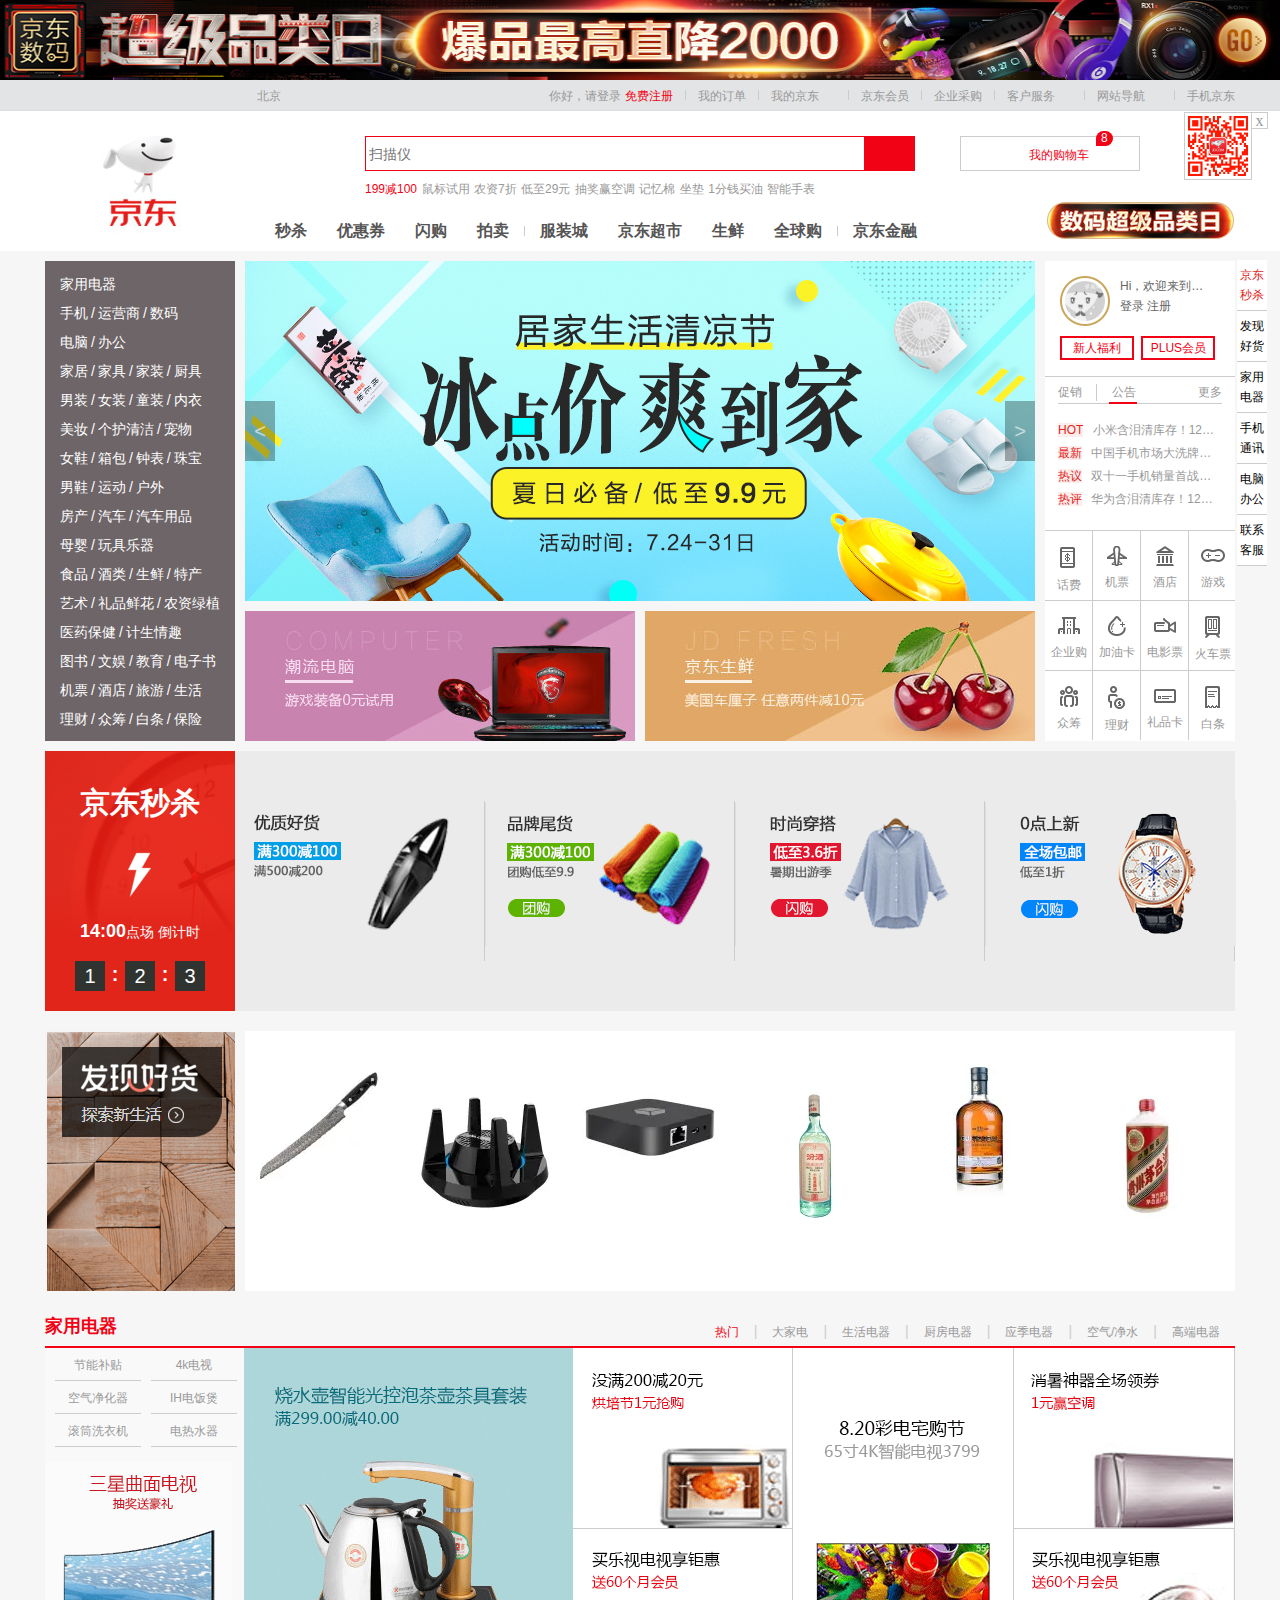
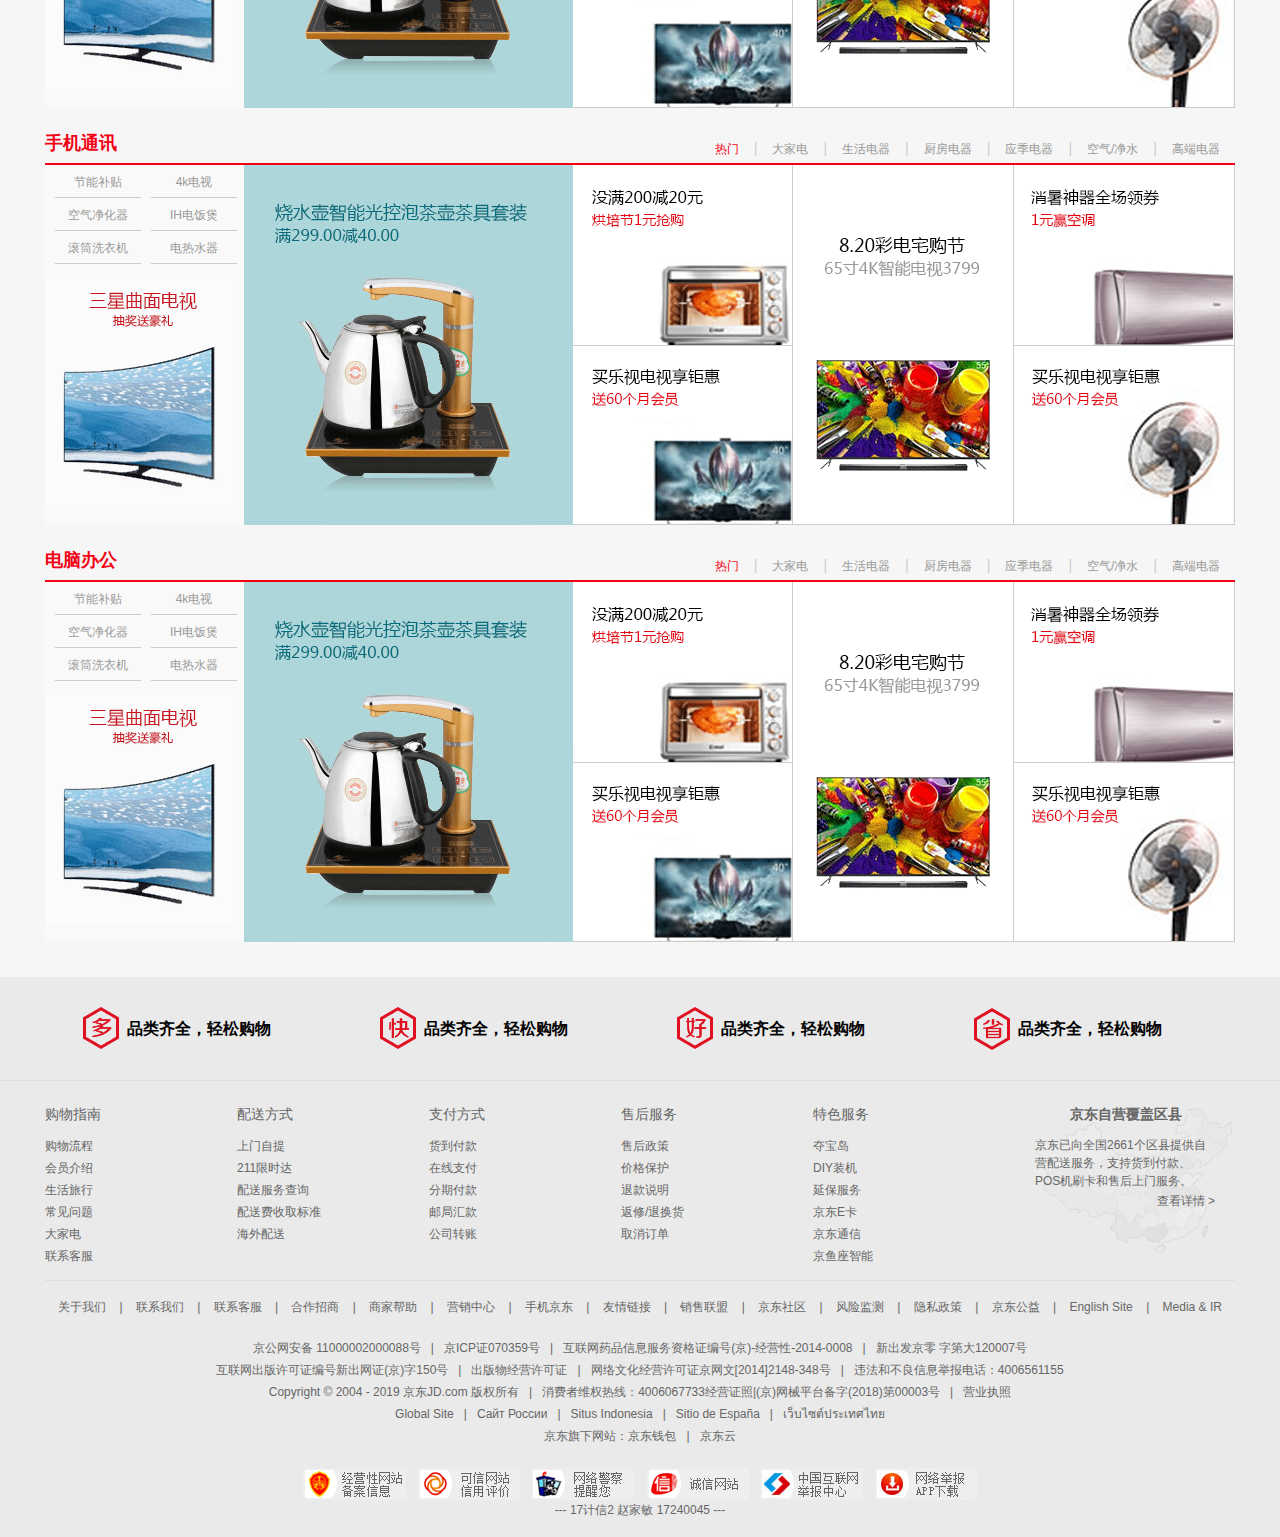
==== commit 12487f2b: "0504第4次补发" ====
--- a/index.html
+++ b/index.html
@@ -137,7 +137,7 @@
 					<button><i></i></button> 
 				</div>
 				<div class="shopCar">
-					<i></i><a href="cart.html" class="f10">我的购物车</a><span>8</span>
+					<i></i><a href="cart.html" class="f10 ">我的购物车</a><span class="num">8</span>
 				</div>
 				<div class="hotwords">
 					<a href="#" class="f10">199减100</a>
@@ -3169,12 +3169,12 @@
 			<div class="grid-col2 fl">
 				<div class="grid-col2-t">
 					<ul class="t-img">
-						<li><a href="#"><img src="images/banner.jpg" height="340" width="790" alt=""></a></li>
-						<li><a href="#"><img src="images/banner1.jpg" height="340" width="790" alt=""></a></li>
-						<li><a href="#"><img src="images/banner2.jpg" height="340" width="790" alt=""></a></li>
-						<li><a href="#"><img src="images/banner3.jpg" height="340" width="790" alt=""></a></li>
+						<li class="ca"><a href="#"><img src="images/banner.jpg" height="340" width="790" alt=""></a></li>
+						<li><a href="none"><img src="images/banner1.jpg" height="340" width="790" alt=""></a></li>
+						<li><a href="none"><img src="images/banner2.jpg" height="340" width="790" alt=""></a></li>
+						<li><a href="none"><img src="images/banner3.jpg" height="340" width="790" alt=""></a></li>
 					</ul>
-					<div>
+					<div class="wl">
 						<a href="javascript:;" class="arrow-l"><</a>
 						<a href="javascript:;" class="arrow-r">></a>
 					</div>
@@ -3182,8 +3182,8 @@
 					</ol>
 				</div>
 				<div class="grid-col2-b">
-					<div class="fl"><img src="images/l.jpg" alt=""></div>
-					<div class="fr"><img src="images/r.jpg" alt=""></div>
+					<div class="fl ca1"><img src="images/l.jpg" alt=""></div>
+					<div class="fr ca1"><img src="images/r.jpg" alt=""></div>
 				</div>
 			</div>
 			<div class="grid-col3 fr">
@@ -3655,5 +3655,8 @@
 				<li><a href="#"><img src="uploads/nav-4.png" width="100%" alt=""></a></li>
 			</ul>
 		</div>
+		<script src="./js/axios.js"></script>
+		<script src="./js/uname.js"></script>
+		<script src="./js/index.js"></script>
 	</body>
 </html>
--- a/css/index.css
+++ b/css/index.css
@@ -133,9 +133,20 @@
 .t-img li {
 	position: absolute;
 }
+.t-img .ca{
+	z-index: 5;
+	/* opacity: 1; */
+}
+.wl{
+	position: relative;
+	width: 790px;
+	height: 340px;
+}
+
 .arrow-l,
 .arrow-r {
 	position: absolute;
+	z-index: 6;
 	top: 50%;
 	width: 30px;
 	height: 60px;
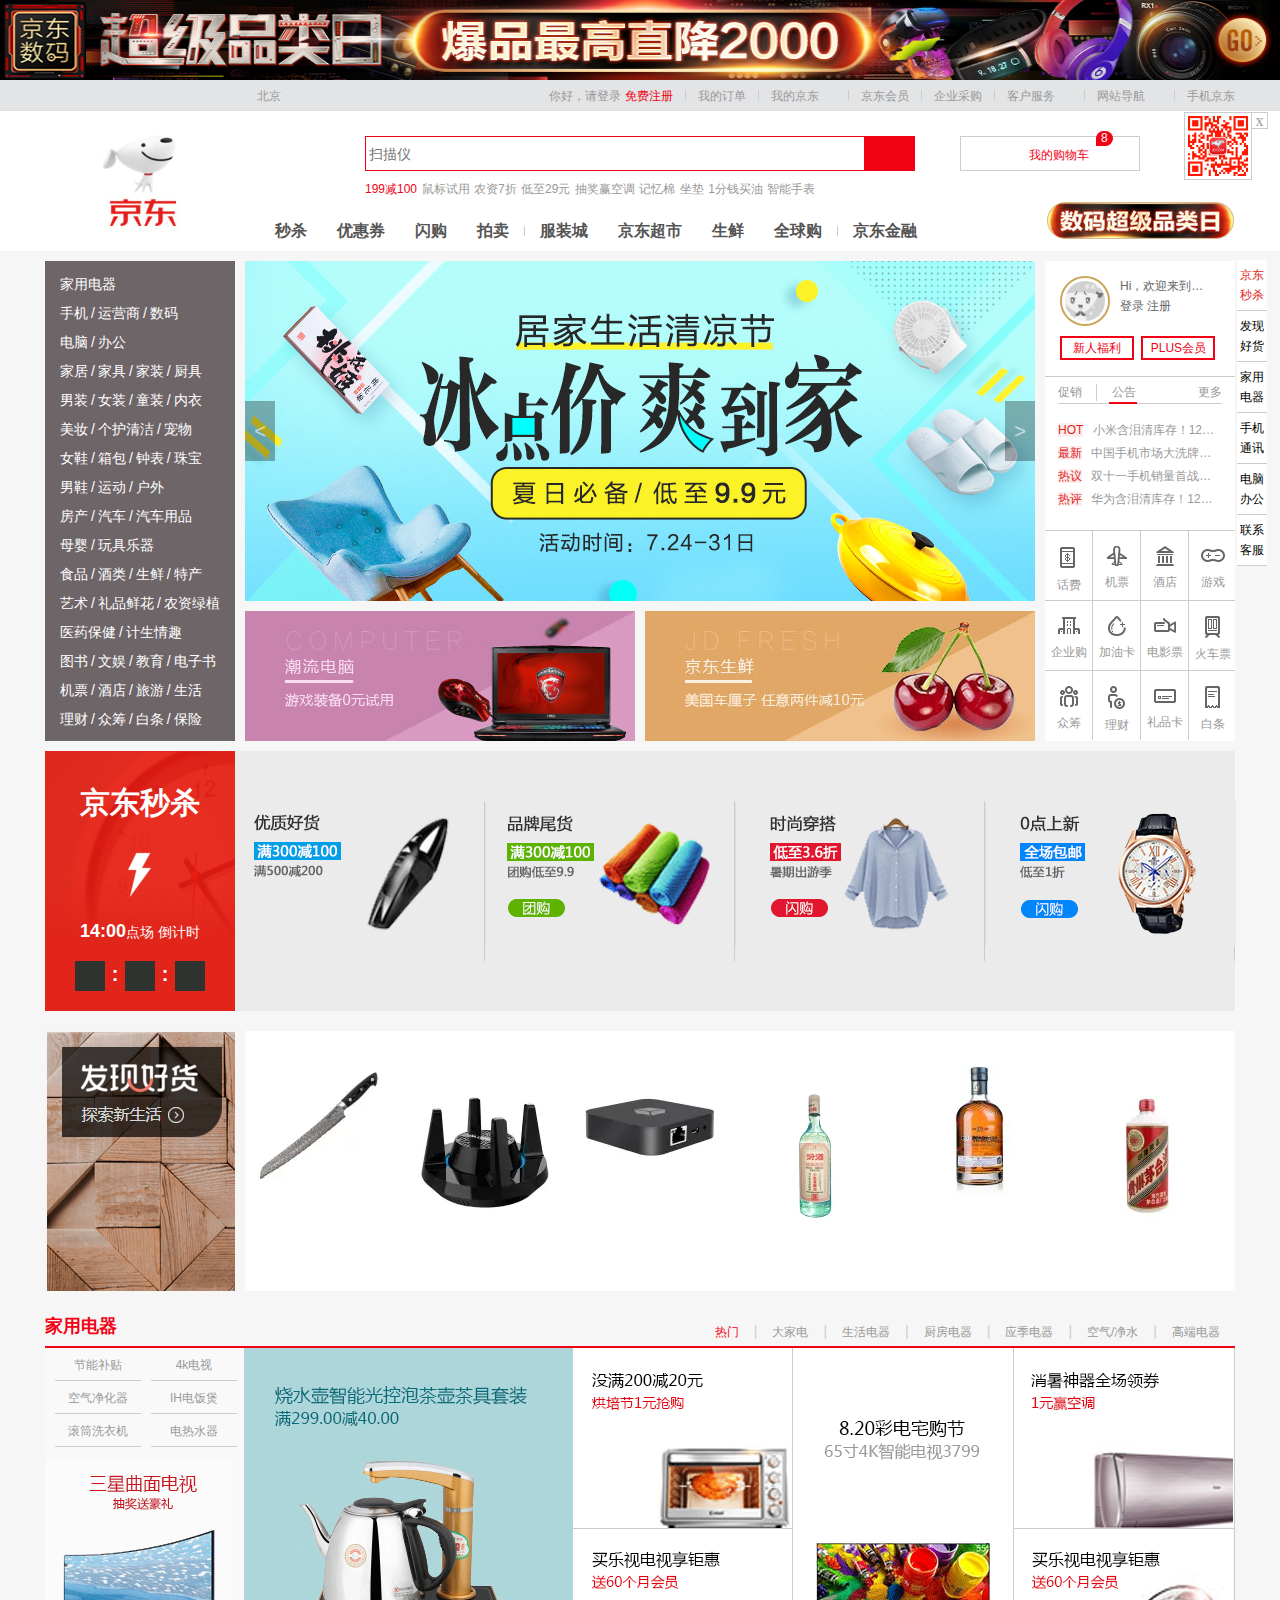
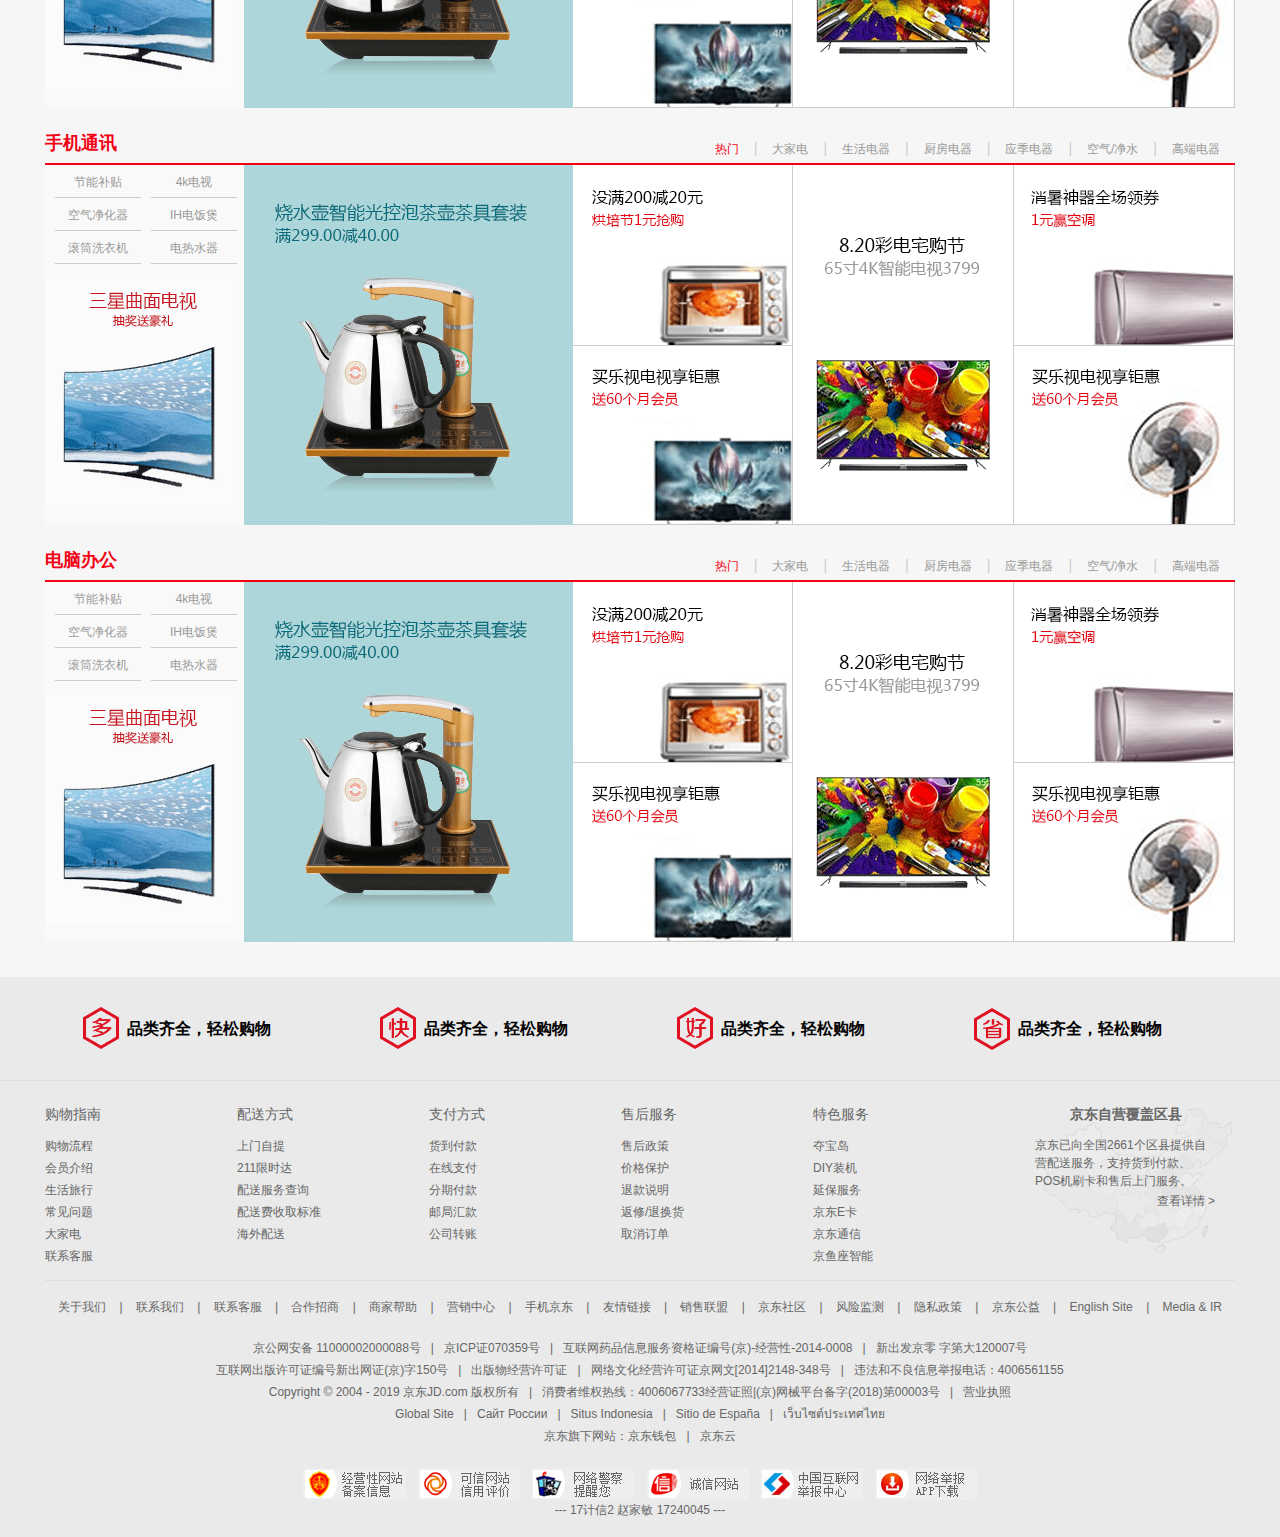
==== commit c33d12af: "0505的第2次" ====
--- a/index.html
+++ b/index.html
@@ -3267,11 +3267,11 @@
 			<div class="countdown-hd fl">
 				<h3>京东秒杀</h3>
 				<div class="hd_countdown">
-					<strong>14:00</strong>点场 倒计时
+					<strong class="zhengdian">14:00</strong>点场 倒计时
 					<div class="timer">
-						<span class="hour">1</span>
-						<span class="minute">2</span>
-						<span class="second">3</span>
+						<span class="hour"></span>
+						<span class="minute"></span>
+						<span class="second"></span>
 					</div>
 				</div>
 			</div>
